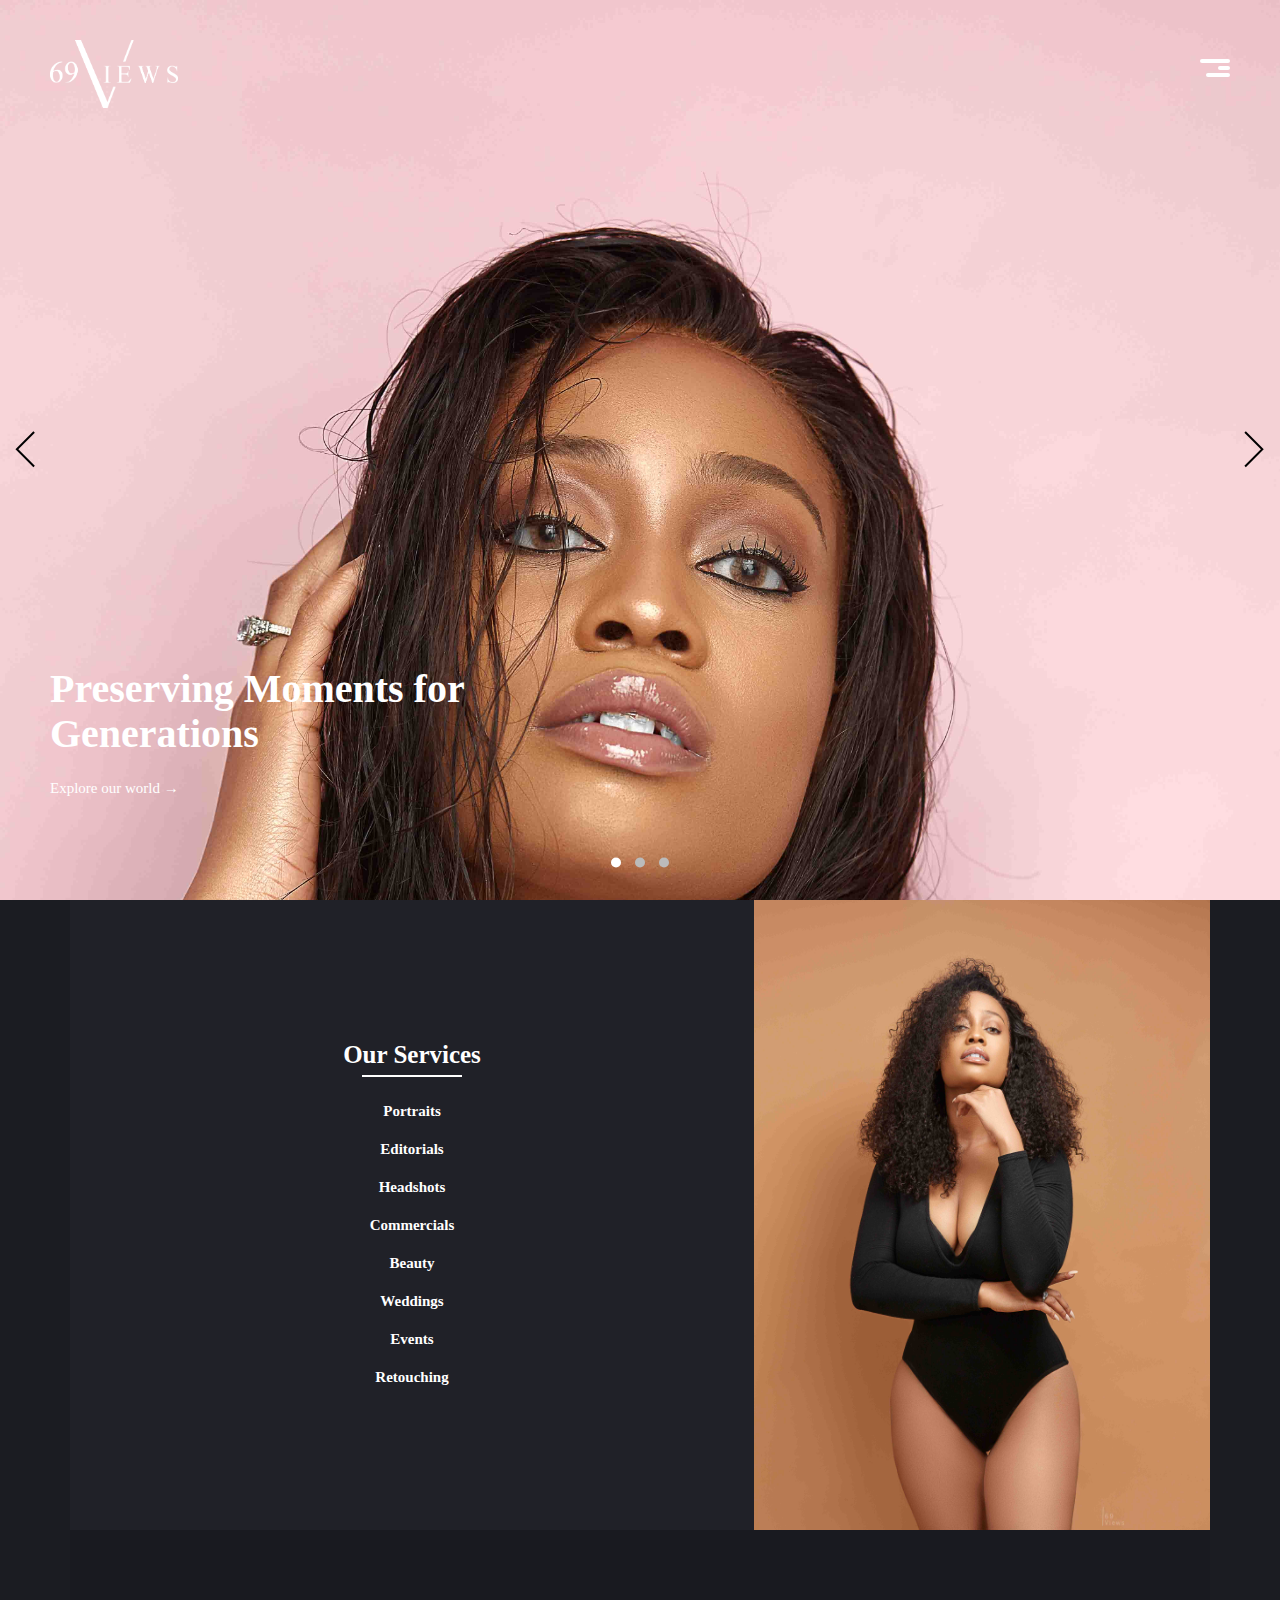
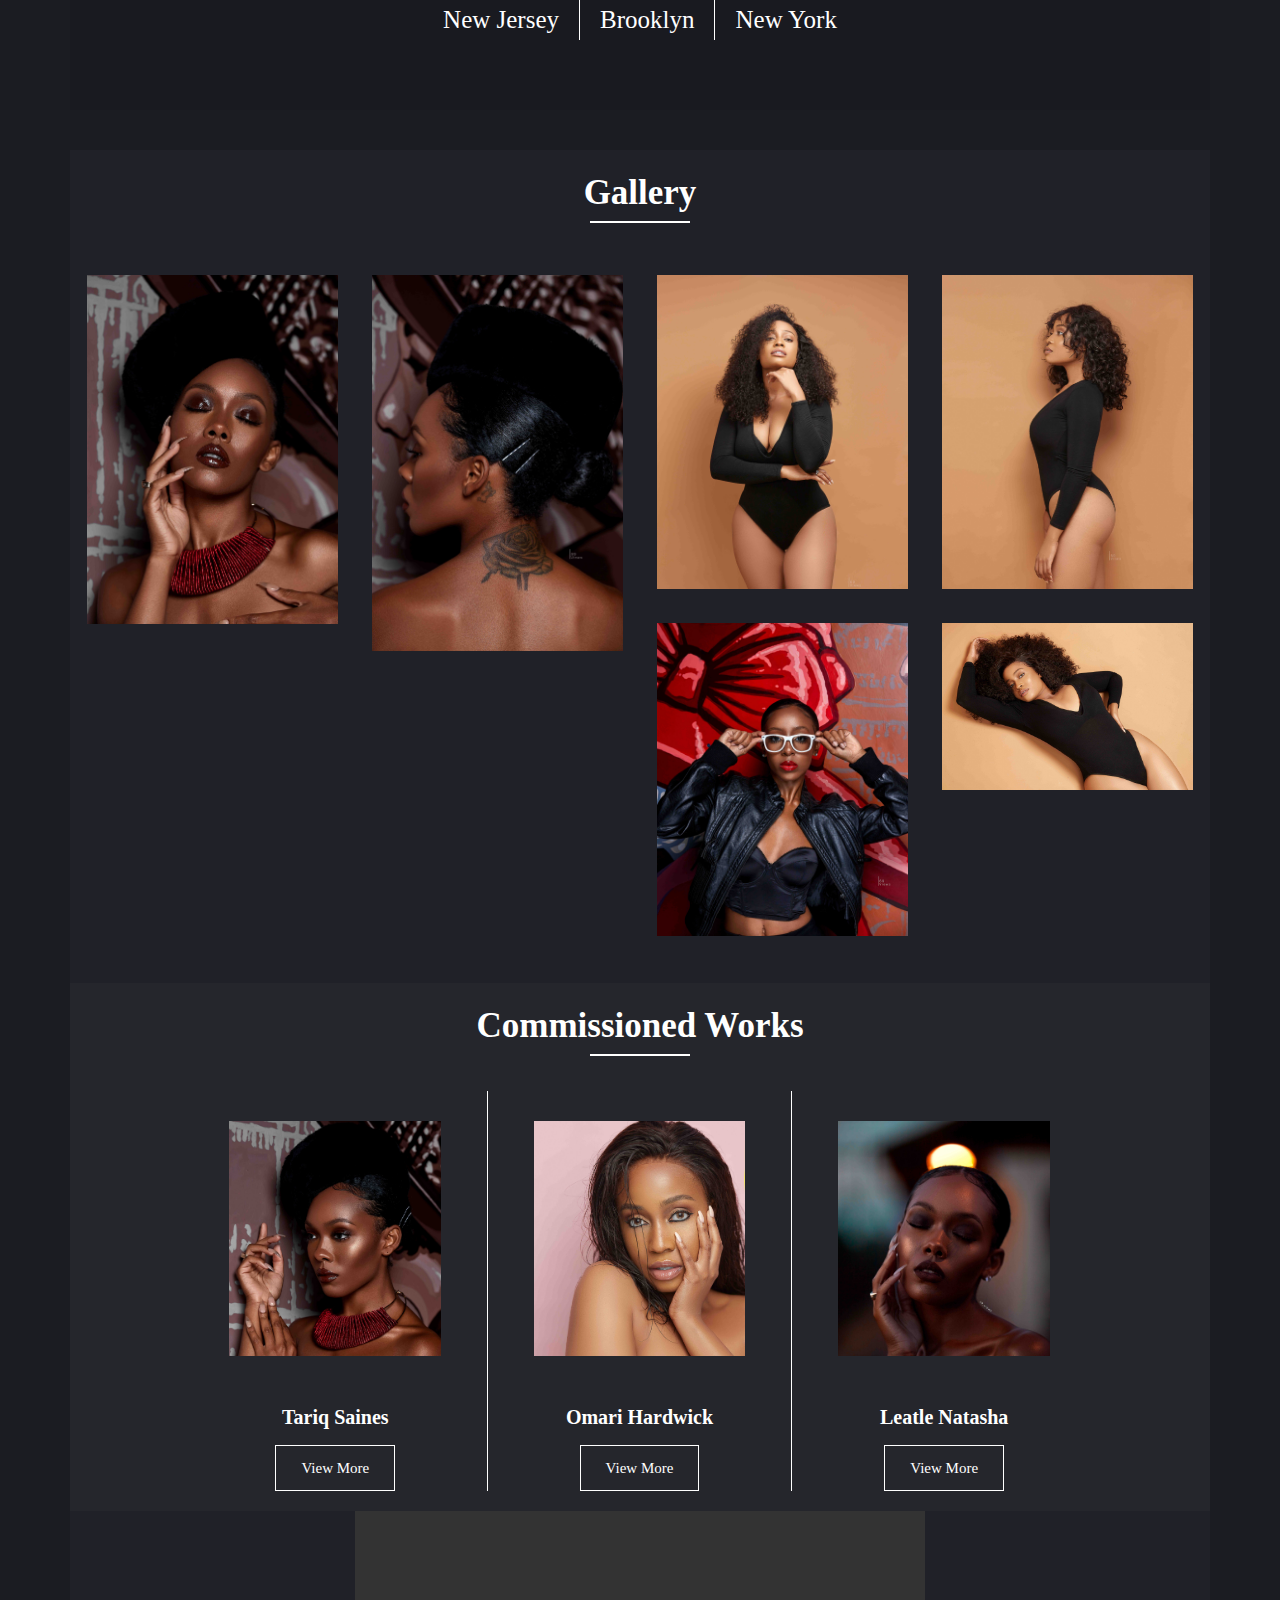
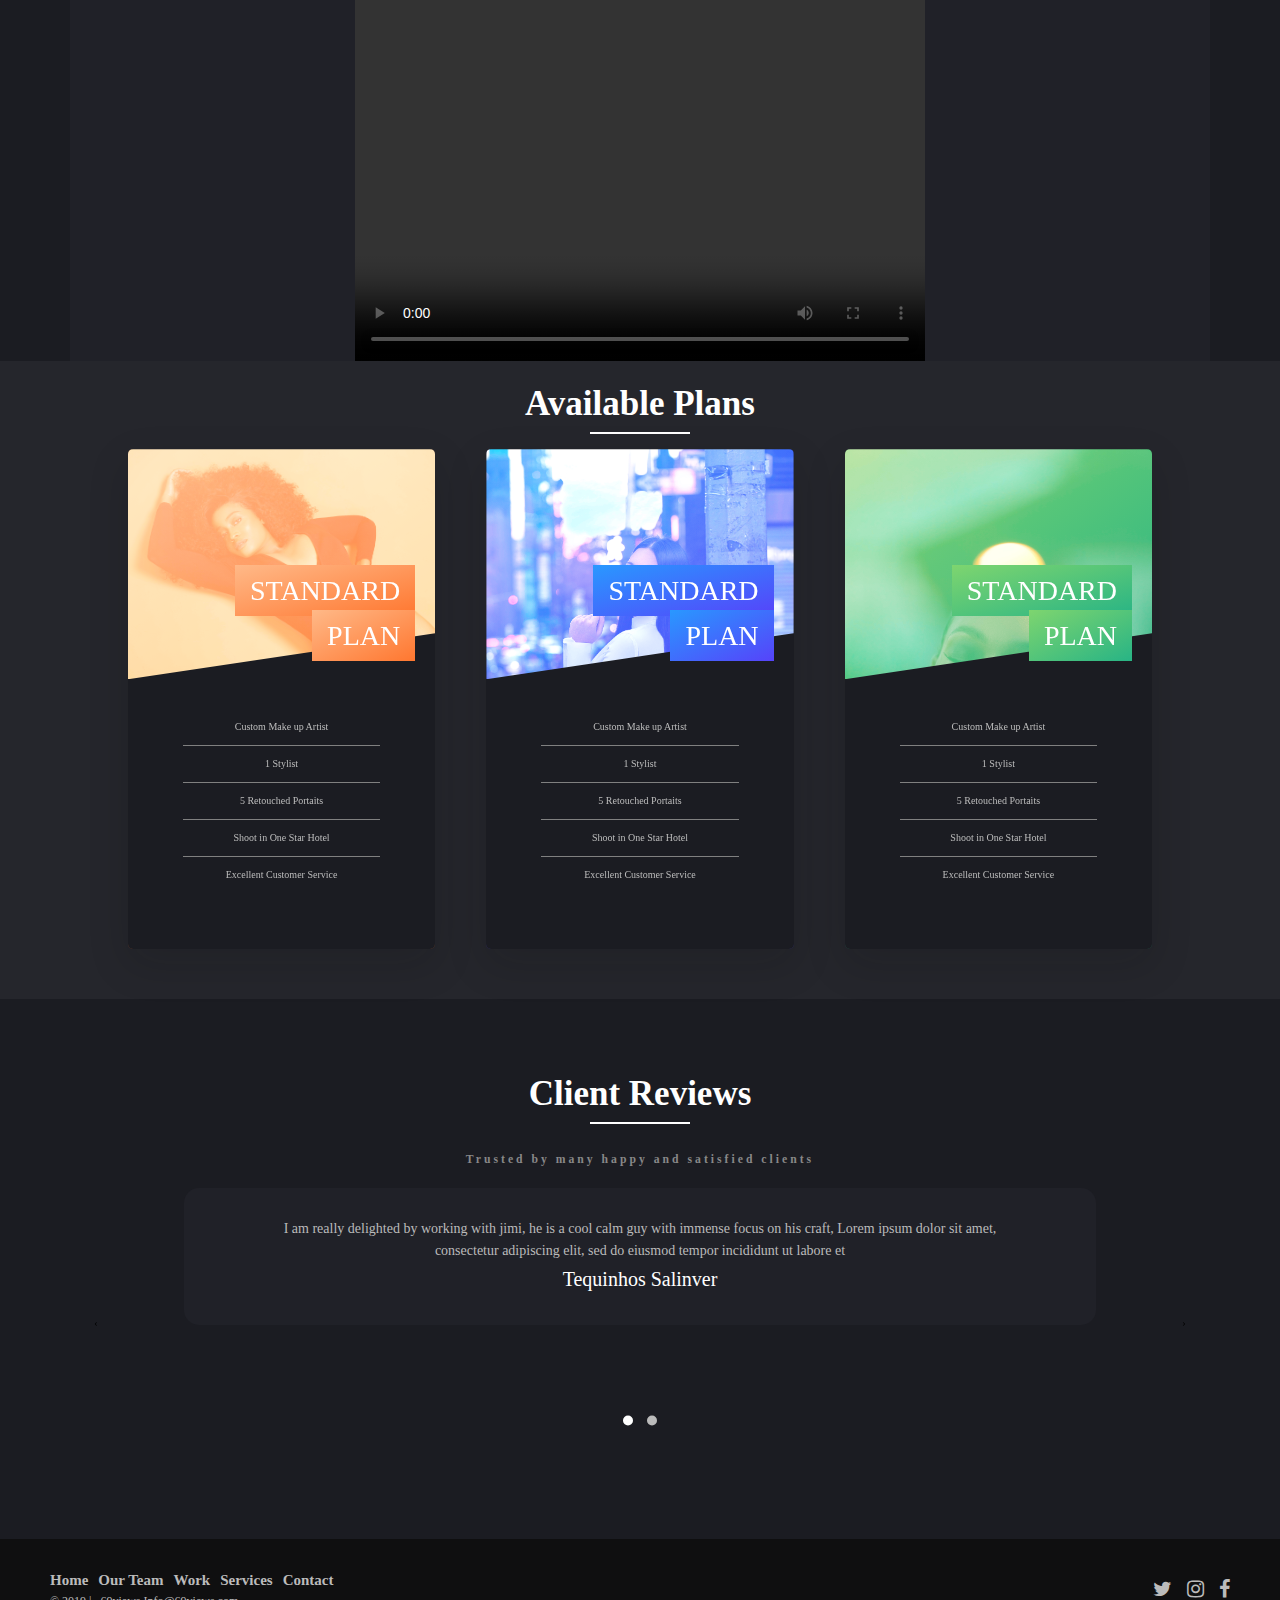
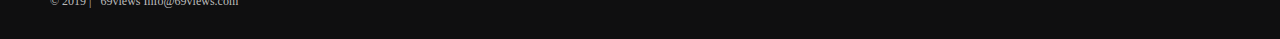
==== index.html @ bccad8df "96 test" ====
<!DOCTYPE html>
<html lang="en" data-theme="dark">
<head>
    <meta charset="utf-8">
    <meta http-equiv="X-UA-Compatible" content="IE=edge">
    <meta name="csrf-token" content="{{ csrf_token() }}">
    <title>69 Views</title>
    <meta name="viewport" content="width=device-width, initial-scale=1">
    <link rel="apple-touch-icon" href="images/69.png">
    <link href="fonts/font-awesome.css" rel="stylesheet">
    <link rel='stylesheet' href='owl/owl.carousel.min.css'>
    <link rel='stylesheet' href='owl/owl.theme.default.min.css'>
    <link rel="stylesheet" href="baguette/baguetteBox.min.css">
    <!-- <link href='http://fonts.googleapis.com/css?family=Monteserrat 300 400 700 800' rel='stylesheet' type='text/css'> -->
    <link rel="stylesheet" href="css/main.css">
    <!-- <script src="js/theme.js"></script> -->
</head>
    <body>
        <!-- begin of preloader -->
            <div class="preloader">
                <div class="line_loader"></div>
                <p>Loading</p>
            </div>
            <div class="overlay2"></div>
            <div class="overlay"></div>
        <!-- end of preloader -->
        <!-- main -->
        <main class="main">
            <!-- navigation bar -->
                <nav class="main__nav">
                        <figure>
                            <img src="images/69.png"   alt="69 Views Logo">
                        </figure>
                        <button id="button" class="hamburger">
                            <span class="burger"></span>
                            <span class="burger"></span>
                            <span class="burger"></span>
                        </button>
                </nav>
                
                <section class="content">
                    <div class="flex">
                        <nav>        
                            <ul id="links" class="navigation">
                                <li><a class="navigation__link" href="index.html">Home</a></li>
                                <li><a class="navigation__link" href="portfolio.html">Portfoilio</a></li>
                                <li><a class="navigation__link" href="commissioned.html">Commissioned</a></li>
                                <li><a class="navigation__link" href="lookbook.html">Loobooks</a></li>
                                <li><a class="navigation__link" href="about.html">About Us</a></li>
                                <li><a class="navigation__link" href="contact.html">Contact Us</a></li>
                            </ul>
                        </nav>
                    </div>
                </section>
             <!-- end of navigation bar -->

             <!-- Slider -->
              <section class="slider">
                    <div id="sync1" class="owl-carousel owl-theme">
                            <div class="item " id="slider1">
                                <div class="slider__content">
                                        <h4>Preserving Moments for Generations</h4>
                                        <a href="#" class="btn__transparent">
                                            Explore our world &#8594
                                        </a>
                                </div>
                            </div>
                            <div class="item" id="slider2">
                                <div class="slider__content">
                                    <h4>Capturing Real and Authentic Moments</h4>
                                    <a href="#" class="btn__transparent">
                                        Book Now &#8594
                                    </a>
                                </div>
                            </div>
                            <div class="item " id="slider3">
                                <div class="slider__content">
                                    <h4>Finding Beauty in Every Moment</h4>
                                    <a href="#" class="btn__transparent">
                                        Discover More &#8594
                                    </a>
                                </div>
                            </div>
                            
                    </div>
                   
              </section>
          <!-- Slider -->
            <!-- Services -->
            <section class="services">
                    <div class="services__content">
                        <h4>Our Services</h4>
                        <div class="line"></div>
                             <ul>
                                        <li>Portraits</li>
                                        <li>Editorials</li>
                                        <li>Headshots</li>
                                        <li>Commercials</li>
                                        <li>Beauty</li>
                                        <li>Weddings</li>
                                        <li>Events</li>
                                        <li>Retouching</li>
                            </ul>
                    </div>
                    <div class="services__image">
                         <figure>
                            <img src="images/f4.jpg">
                         </figure>
                    </div>                  
            </section>
            <!-- end of services -->
             <!-- Locations -->
             <section class="location">
                 <ul>
                     <li>New Jersey</li>
                     <li>Brooklyn</li>
                     <li>New York</li>
                 </ul>
             </section>
            <!-- end of locations-->
            <!-- mini portfolio -->
            <section class="mini-portfolio">
                <div class="mini-portfolio__heading">
                    <h4>Gallery</h4>
                    <div class="line"></div>
                </div>
               
              
                
                      <div class="grid">
                         <div class="masonry js-masonry js-images-loaded tz-gallery">                    
                              <div class="masonry__item js-masonry-item">
                                <figure>
                                  <picture>
                                    <a class="lightbox" href="images/f1.jpg">
                                        <img src="images/f1.jpg" alt="">
                                    </a>
                                 
                                  </picture>
                                </figure>
                              </div>

                              <div class="masonry__item js-masonry-item">
                                    <figure>
                                      <picture>
                                          <a class="lightbox" href="images/f2.jpg">
                                            <img src="images/f2.jpg" alt="">
                                        </a>
                                      </picture>
                                    </figure>
                              </div>


                              <div class="masonry__item js-masonry-item">
                                    <figure>
                                        <a class="lightbox" href="images/f4.jpg">
                                          <img src="images/f4.jpg" alt="">
                                      </a>
                                    </figure>
                               </div>

                               <div class="masonry__item js-masonry-item">
                                    <figure>
                                      <picture>
                                          <a class="lightbox" href="images/g2.jpg">
                                            <img src="images/g2.jpg" alt="">
                                          </a>
                                      </picture>
                                    </figure>
                                </div>

                               

                                <div class="masonry__item js-masonry-item">
                                        <figure>
                                          <picture>
                                              <a class="lightbox" href="images/s.jpg">
                                                <img src="images/s.jpg" alt="">
                                              </a>
                                          </picture>
                                        </figure>
                                </div>


                                <div class="masonry__item js-masonry-item">
                                        <figure>
                                          <picture>
                                              <a class="lightbox" href="images/tr.jpg">
                                                <img src="images/tr.jpg" alt="">
                                              </a>
                                          </picture>
                                        </figure>
                                </div>


                         </div>
                    </div>
            </section>
            <!-- end of mini portfolio -->

            <!-- commissioned works -->
            <section class="commissioned">
                <div class="commissioned__heading">
                    <h4>Commissioned Works</h4>
                    <div class="line"></div>
                </div>
                <div class="commissioned__content">
                    <div class="commissioned__content__item">
                        <figure>
                            <img src="images/f11.jpg" class="">
                        </figure>
                        <h5>Tariq Saines</h5>
                        <a class="commissioned__content__item-link" href="categoryimages.html">
                            View More
                        </a>                      
                    </div>

                    
                    
                    <div class="commissioned__content__item">
                        <figure>
                            <img src="images/g6.jpg" class="">
                        </figure>
                        <h5>Omari Hardwick</h5>
                        <a class="commissioned__content__item-link" href="categoryimages.html">
                            View More
                        </a>                      
                    </div>


                    <div class="commissioned__content__item">
                        <figure>
                            <img src="images/s2.jpg" class="">
                        </figure>
                        <h5>Leatle Natasha</h5>
                        <a class="commissioned__content__item-link" href="categoryimages.html">
                            View More
                        </a>                      
                    </div> 
                                
                </div>
            </section>
            <!-- end of commissioned works -->

            <!-- video -->
            <section class="video">
                <video width="400"  controls>
                    <!-- <source src="images/jimmy.mp4" type="video/mp4"> -->
                    Your browser does not support HTML5 video.
                </video>
            </section>
            <!-- end of video -->
            
            <!-- pricing -->
            <section class="pricing">
                <div class="pricing__heading">
                    <h4>Available Plans</h4>
                    <div class="line"></div>
                </div>

                <div class="pricing__content">
                    <div class="pricing__content__item">
                      
                                                <div class="pricing__content__item__side pricing__content__item__side--front pricing__content__item__side--front-1">
                                                             <div class="pricing__content__item__picture pricing__content__item__picture-1">
                                                                &nbsp; 
                                                            </div>
                                                            <h4 class="pricing__content__item__heading">
                                                                <span class="pricing__content__item__heading-span pricing__content__item__heading-span--1">
                                                                      Standard Plan
                                                                </span>                                        
                                                            </h4>
                                                            <div class="pricing__content__item__details">
                                                                <ul>
                                                                    <li>Custom Make up Artist</li>
                                                                    <li>1 Stylist</li>
                                                                    <li>5 Retouched Portaits</li>
                                                                    <li>Shoot in One Star Hotel</li>
                                                                    <li>Excellent Customer Service</li>
                                                                </ul>
                                                        </div>
                                                </div>
                                                <div class="pricing__content__item__side pricing__content__item__side--back pricing__content__item__side--back-1">
                                                    <div class="pricing__content__item__cta">
                                                        <div class="pricing__content__item__price-box">
                                                            <p class="pricing__content__item__price-only">Only</p>
                                                            <p class="pricing__content__item__price-value">$497</p>
                                                        </div>
                                                        <a href="bookings.com" class="pricing__content__item__link">Book Now</a>
                                                    </div>
                                                </div>
                    </div>

                    <div class="pricing__content__item">
                              <div class="pricing__content__item__side pricing__content__item__side--front pricing__content__item__side--front-2">
                                          <div class="pricing__content__item__picture pricing__content__item__picture-2">
                                            &nbsp; 
                                        </div>
                                        <h4 class="pricing__content__item__heading">
                                            <span class="pricing__content__item__heading-span pricing__content__item__heading-span--2">
                                                  Standard Plan
                                            </span>                                        
                                        </h4>
                                        <div class="pricing__content__item__details">
                                            <ul>
                                                <li>Custom Make up Artist</li>
                                                <li>1 Stylist</li>
                                                <li>5 Retouched Portaits</li>
                                                <li>Shoot in One Star Hotel</li>
                                                <li>Excellent Customer Service</li>
                                            </ul>
                                    </div>
                            </div>
                            <div class="pricing__content__item__side pricing__content__item__side--back pricing__content__item__side--back-2">
                                <div class="pricing__content__item__cta">
                                    <div class="pricing__content__item__price-box">
                                        <p class="pricing__content__item__price-only">Only</p>
                                        <p class="pricing__content__item__price-value">$497</p>
                                    </div>
                                    <a href="bookings.com" class="pricing__content__item__link">Book Now</a>
                                </div>
                            </div>
                    </div>

                    <div class="pricing__content__item">
                        
                            <div class="pricing__content__item__side pricing__content__item__side--front pricing__content__item__side--front-3">
                                      <div class="pricing__content__item__picture pricing__content__item__picture-3">
                                        &nbsp; 
                                    </div>
                                    <h4 class="pricing__content__item__heading">
                                        <span class="pricing__content__item__heading-span pricing__content__item__heading-span--3">
                                              Standard Plan
                                        </span>                                        
                                    </h4>
                                    <div class="pricing__content__item__details">
                                        <ul>
                                            <li>Custom Make up Artist</li>
                                            <li>1 Stylist</li>
                                            <li>5 Retouched Portaits</li>
                                            <li>Shoot in One Star Hotel</li>
                                            <li>Excellent Customer Service</li>
                                        </ul>
                                </div>
                        </div>
                        <div class="pricing__content__item__side pricing__content__item__side--back pricing__content__item__side--back-3">
                            <div class="pricing__content__item__cta">
                                <div class="pricing__content__item__price-box">
                                    <p class="pricing__content__item__price-only">Only</p>
                                    <p class="pricing__content__item__price-value">$497</p>
                                </div>
                                <a href="bookings.com" class="pricing__content__item__link">Book Now</a>
                            </div>
                        </div>
                    </div>
                </div>
            </section>           
            <!-- end of pricing-->
            <!-- testimonials -->
            <section class="testimonials">
                <div class="testimonials__heading">
                        <h4>Client Reviews</h4>
                        <div class="line"></div>
                        <h3 class="section_subtitle">Trusted by many happy and satisfied clients</h3>
                </div>
                <div id="sync2" class="testimonials__content owl-carousel owl-theme ">

                     <div class="testimonials__content__item">
                         <p>
                                I am really delighted by working with jimi, he is a cool
                                calm guy with immense focus on his craft,
                                Lorem ipsum dolor sit amet, consectetur adipiscing elit,
                                sed do eiusmod tempor incididunt ut labore et
                         </p>
                         <h5> 
                              Tequinhos Salinver
                         </h5>
                    </div>

                    <div class="testimonials__content__item">
                            <p>
                                   Hardworking and focused young man,L
                                   orem ipsum dolor sit amet, consectetur adipiscing elit,
                                   sed do eiusmod tempor incididunt ut labore et
                            </p>
                            <h5> 
                                 Onika Maraj
                            </h5>
                    </div>

                </div>
            </section>
            <!-- end of testimonials -->
            <!-- Footer -->
             <footer class="footer">
                
                    <div class="footer__content">
                        <div class="footer__content__links">
                                <ul>
                                        <li><a class="footer__content__links-link" href="#0">Home</a></li>
                                        <li><a class="footer__content__links-link" href="#0">Our Team</a></li>
                                        <li><a class="footer__content__links-link" href="#0">Work</a></li>
                                        <li><a class="footer__content__links-link" href="#0">Services</a></li>
                                        <li><a class="footer__content__links-link" href="#0">Contact</a></li>
                                </ul>
                        </div>
                        <div class="footer__content__copyright">
                            <p>&copy; 2019 | &nbsp; 69views Info@69views.com</p>
                        </div>
                    </div>

                    <div class="footer__icon">
                          <a href="#">
                                <i class="footer__icon-item  fa fa-twitter"></i>
                          </a>
                          
                          <a href="#">
                                <i class="footer__icon-item  fa fa-instagram"></i>
                          </a>
                          <a href="#">
                                <i class="footer__icon-item  fa fa-facebook"></i>
                          </a>
<!-- 
                          <a href="#">
                            <i class="footer__icon-item  fa fa-camera"></i>
                            </a>
                            <a href="#">
                                    <i class="footer__icon-item  fa fa-camera-retro"></i>
                            </a>
                            <a href="#">
                                    <i class="footer__icon-item  fa fa-video-camera"></i>
                            </a> -->
                    </div>
            </footer>
            <!-- end offooter -->
        </main>
        <!-- end of main -->
        <script src="js/jquery-3.4.1.min.js"></script>
        <script src='owl/owl.carousel.min.js'></script>
        <script src="owl/slider.js"></script>
        <script type="text/javascript" src="js/imagesloaded.js"></script>
        <script type="text/javascript" src="js/masonry.pkgd.js"></script>
        <script type="text/javascript" src="baguette/baguetteBox.min.js"></script>
        <script src="js/main.js"></script>
        <script src="js/loader.js"></script>
    </body>
</html>
---- baguette/baguetteBox.min.css ----
/*!
 * baguetteBox.js
 * @author  feimosi
 * @version 1.11.0
 * @url https://github.com/feimosi/baguetteBox.js
 */#baguetteBox-overlay{display:none;opacity:0;position:fixed;overflow:hidden;top:0;left:0;width:100%;height:100%;z-index:1000000;background-color:#222;background-color:rgba(0,0,0,.8);-webkit-transition:opacity .5s ease;transition:opacity .5s ease}#baguetteBox-overlay.visible{opacity:1}#baguetteBox-overlay .full-image{display:inline-block;position:relative;width:100%;height:100%;text-align:center}#baguetteBox-overlay .full-image figure{display:inline;margin:0;height:100%}#baguetteBox-overlay .full-image img{display:inline-block;width:auto;height:auto;max-height:100%;max-width:100%;vertical-align:middle;-webkit-box-shadow:0 0 8px rgba(0,0,0,.6);-moz-box-shadow:0 0 8px rgba(0,0,0,.6);box-shadow:0 0 8px rgba(0,0,0,.6)}#baguetteBox-overlay .full-image figcaption{display:block;position:absolute;bottom:0;width:100%;text-align:center;line-height:1.8;white-space:normal;color:#ccc;background-color:#000;background-color:rgba(0,0,0,.6);font-family:sans-serif}#baguetteBox-overlay .full-image:before{content:"";display:inline-block;height:50%;width:1px;margin-right:-1px}#baguetteBox-slider{position:absolute;left:0;top:0;height:100%;width:100%;white-space:nowrap;-webkit-transition:left .4s ease,-webkit-transform .4s ease;transition:left .4s ease,-webkit-transform .4s ease;transition:left .4s ease,transform .4s ease;transition:left .4s ease,transform .4s ease,-webkit-transform .4s ease,-moz-transform .4s ease}#baguetteBox-slider.bounce-from-right{-webkit-animation:bounceFromRight .4s ease-out;animation:bounceFromRight .4s ease-out}#baguetteBox-slider.bounce-from-left{-webkit-animation:bounceFromLeft .4s ease-out;animation:bounceFromLeft .4s ease-out}@-webkit-keyframes bounceFromRight{0%,100%{margin-left:0}50%{margin-left:-30px}}@keyframes bounceFromRight{0%,100%{margin-left:0}50%{margin-left:-30px}}@-webkit-keyframes bounceFromLeft{0%,100%{margin-left:0}50%{margin-left:30px}}@keyframes bounceFromLeft{0%,100%{margin-left:0}50%{margin-left:30px}}.baguetteBox-button#next-button,.baguetteBox-button#previous-button{top:50%;top:calc(50% - 30px);width:44px;height:60px}.baguetteBox-button{position:absolute;cursor:pointer;outline:0;padding:0;margin:0;border:0;-moz-border-radius:15%;border-radius:15%;background-color:#323232;background-color:rgba(50,50,50,.5);color:#ddd;font:1.6em sans-serif;-webkit-transition:background-color .4s ease;transition:background-color .4s ease}.baguetteBox-button:focus,.baguetteBox-button:hover{background-color:rgba(50,50,50,.9)}.baguetteBox-button#next-button{right:2%}.baguetteBox-button#previous-button{left:2%}.baguetteBox-button#close-button{top:20px;right:2%;right:calc(2% + 6px);width:30px;height:30px}.baguetteBox-button svg{position:absolute;left:0;top:0}.baguetteBox-spinner{width:40px;height:40px;display:inline-block;position:absolute;top:50%;left:50%;margin-top:-20px;margin-left:-20px}.baguetteBox-double-bounce1,.baguetteBox-double-bounce2{width:100%;height:100%;-moz-border-radius:50%;border-radius:50%;background-color:#fff;opacity:.6;position:absolute;top:0;left:0;-webkit-animation:bounce 2s infinite ease-in-out;animation:bounce 2s infinite ease-in-out}.baguetteBox-double-bounce2{-webkit-animation-delay:-1s;animation-delay:-1s}@-webkit-keyframes bounce{0%,100%{-webkit-transform:scale(0);transform:scale(0)}50%{-webkit-transform:scale(1);transform:scale(1)}}@keyframes bounce{0%,100%{-webkit-transform:scale(0);-moz-transform:scale(0);transform:scale(0)}50%{-webkit-transform:scale(1);-moz-transform:scale(1);transform:scale(1)}}
---- css/main.css ----
@-webkit-keyframes reveal {
  0% {
    opacity: 0;
    -webkit-transform: translateY(-400px);
            transform: translateY(-400px);
  }
  100% {
    opacity: 1;
    -webkit-transform: translateY(0);
            transform: translateY(0);
  }
}

@keyframes reveal {
  0% {
    opacity: 0;
    -webkit-transform: translateY(-400px);
            transform: translateY(-400px);
  }
  100% {
    opacity: 1;
    -webkit-transform: translateY(0);
            transform: translateY(0);
  }
}

body {
  font-family: 'Montserrat';
  font-weight: 300;
  line-height: 1.6;
}

.line {
  width: 10rem;
  height: 0rem;
  border: none;
  border-bottom: 2px solid var(--line);
  margin-bottom: 1.5rem;
}

.section_subtitle {
  letter-spacing: 0.3rem;
  padding-bottom: 2rem;
  padding-top: 1.2rem;
  position: relative;
  color: #888;
  line-height: 150%;
}

* {
  margin: 0;
  padding: 0;
  -webkit-box-sizing: border-box;
          box-sizing: border-box;
}

:root {
  --bg:#fff;
  --text:orangered;
  --white:#ffffff;
  --black:#0f0f10;
  --masonryGutter: 3%;
}

html[data-theme='dark'] {
  --bg:#1b1c22;
  --bg-2:#ffffff;
  --text:#bbb;
  --text-2:#3d51fb;
  --hover:#ffffff;
  --lighter-shade:#202128;
  --darker-shade:#191a20;
  --white:#ffffff;
  --black:#0f0f10;
  --line:#ffffff;
  --commissioned:#25262c;
}

*,
*::before,
*::after {
  -webkit-box-sizing: inherit;
          box-sizing: inherit;
}

html {
  -webkit-box-sizing: border-box;
          box-sizing: border-box;
  font-size: 62.5%;
}

@media only screen and (min-width: 112.5em) {
  html {
    font-size: 75%;
  }
}

@media only screen and (max-width: 75em) {
  html {
    font-size: 56.25%;
  }
}

@media only screen and (max-width: 56.25em) {
  html {
    font-size: 50%;
  }
}

@media only screen and (max-width: 37.5em) {
  html {
    font-size: 40%;
  }
}

body {
  background-color: var(--bg);
  background-size: cover;
  background-repeat: no-repeat;
  min-height: 100vh;
  position: relative;
}

a {
  cursor: pointer;
  text-decoration: none;
}

.main {
  position: relative;
}

/* loader style start */
@-webkit-keyframes text_anim {
  0% {
    letter-spacing: 2px;
  }
  100% {
    letter-spacing: 15px;
  }
}

@keyframes text_anim {
  0% {
    letter-spacing: 2px;
  }
  100% {
    letter-spacing: 15px;
  }
}

.preloader {
  left: 50%;
  top: 50%;
  z-index: 9999;
  position: fixed;
  color: #fff;
  text-align: center;
  text-transform: uppercase;
  font-weight: 700;
  transform: translate(-50%, -50%);
  -webkit-transform: translate(-50%, -50%);
  -moz-transform: translate(-50%, -50%);
  -ms-transform: translate(-50%, -50%);
  -o-transform: translate(-50%, -50%);
  transition: 1s;
  -webkit-transition: 1s;
  -moz-transition: 1s;
  -ms-transition: 1s;
  -o-transition: 1s;
}

.preloader p {
  padding-left: 10px;
  letter-spacing: 15px;
  -webkit-animation: text_anim 1.5s infinite alternate-reverse;
  animation: text_anim 1.5s infinite alternate-reverse;
}

.preloader p.loaded {
  padding-left: 10px;
  -webkit-animation: none;
  animation: none;
}

.preloader_hide {
  top: 25%;
  opacity: 0;
  visibility: hidden;
}

.line_loader {
  height: 3px;
  width: 270px;
  background-color: #55656b;
  position: relative;
  margin-bottom: 15px;
  overflow: hidden;
}

.line_loader::after {
  position: absolute;
  content: "";
  height: 100%;
  width: 0;
  background-color: #fff;
  /*//animation:tee 3s ease-in-out infinite reverse;*/
  -webkit-animation: line_anim 1.5s infinite reverse;
  animation: line_anim 1.5s infinite reverse;
}

.line_loader.loaded::after {
  width: 100%;
  right: 0;
  background-color: #fff;
  -webkit-animation: none;
  animation: none;
  transition: .3s;
  -webkit-transition: .3s;
  -moz-transition: .3s;
  -ms-transition: .3s;
  -o-transition: .3s;
}

@-webkit-keyframes tee {
  0% {
    width: 0;
    right: 0;
  }
  50% {
    width: 100%;
    right: 0;
  }
  100% {
    width: 20%;
    right: 100%;
  }
}

@keyframes tee {
  0% {
    width: 0;
    right: 0;
  }
  50% {
    width: 100%;
    right: 0;
  }
  100% {
    width: 20%;
    right: 100%;
  }
}

@-webkit-keyframes line_anim {
  0% {
    width: 0%;
    right: 0;
  }
  50% {
    width: 100%;
    right: 0;
  }
  100% {
    width: 0%;
    right: 100%;
  }
}

@keyframes line_anim {
  0% {
    width: 0%;
    right: 0;
  }
  50% {
    width: 100%;
    right: 0;
  }
  100% {
    width: 0%;
    right: 100%;
  }
}

.overlay2,
.overlay {
  position: fixed;
  height: 100%;
  width: 100%;
  top: 0;
  left: 0;
  z-index: 9992;
  -webkit-transition: .3s;
  transition: .3s;
}

.change {
  position: fixed;
}

.overlay::before,
.overlay::after {
  position: absolute;
  content: "";
  height: 100%;
  width: 100%;
  top: 0;
  left: 0;
  background-color: #1e292d;
  -webkit-transition: 1s;
  transition: 1s;
  z-index: 9995;
}

.overlay::before {
  background-color: #2a373c;
  -webkit-transition-delay: .2s;
          transition-delay: .2s;
  z-index: 9994;
}

.overlay2::after {
  position: absolute;
  content: "";
  height: 100%;
  width: 100%;
  top: 0;
  left: 0;
  background-color: #404b50;
  -webkit-transition: 1s;
  transition: 1s;
  -webkit-transition-delay: .4s;
          transition-delay: .4s;
  z-index: 9993;
}

.overlay.change::before,
.overlay.change::after,
.overlay2.change::after {
  height: 0%;
}

/* loader style end */
input[type=checkbox] {
  height: 0;
  width: 0;
  visibility: hidden;
}

label {
  cursor: pointer;
  width: 52px;
  height: 27px;
  background: var(--switch);
  float: right;
  border-radius: 100px;
  position: relative;
}

label:after {
  content: '';
  position: absolute;
  top: 3px;
  left: 3px;
  width: 20px;
  height: 20px;
  background-color: #fff;
  border-radius: 50px;
  -webkit-transition: 0.3s;
  transition: 0.3s;
}

input:checked + label {
  background-color: var(--color-headings);
}

input:checked + label:after {
  -webkit-transform: translateX(100%);
          transform: translateX(100%);
}

html.transition,
html.transition *,
html.transition *:before,
html.transition *:after {
  -webkit-transition: all 750ms !important;
  transition: all 750ms !important;
  -webkit-transition: 0 !important;
  transition: 0 !important;
}

.btn__transparent {
  outline: none;
  border: none;
  padding: 2rem 3rem 2rem 0rem;
  font-size: 1.5rem;
  cursor: pointer;
}

.btn__transparent:link, .btn__transparent:visited {
  text-decoration: none;
  background-color: none;
  color: var(--white);
  font-weight: 400;
  -webkit-transition: all .2s;
  transition: all .2s;
}

.btn__transparent:hover, .btn__transparent:active {
  font-weight: 700;
}

.slider {
  margin-bottom: -1rem;
  position: relative;
}

.slider .owl-theme .item {
  color: #f3cece;
  display: -webkit-box;
  display: -ms-flexbox;
  display: flex;
  -webkit-box-pack: start;
      -ms-flex-pack: start;
          justify-content: flex-start;
  -webkit-box-align: end;
      -ms-flex-align: end;
          align-items: flex-end;
  height: 100vh;
}

@media only screen and (max-width: 37.5em) {
  .slider .owl-theme .item {
    height: 60vh;
  }
}

#slider1 {
  background-image: url("../images/f10.jpg");
  background-size: cover;
  background-repeat: no-repeat;
}

#slider2 {
  background-image: url("../images/f2.jpg");
  background-size: cover;
  background-repeat: no-repeat;
}

#slider3 {
  background-image: url("../images/slider1.jpg");
  background-size: cover;
  background-repeat: no-repeat;
}

.slider__content {
  width: 40%;
  padding-left: 5rem;
  margin-bottom: 8rem;
  display: -webkit-box;
  display: -ms-flexbox;
  display: flex;
  -webkit-box-orient: vertical;
  -webkit-box-direction: normal;
      -ms-flex-direction: column;
          flex-direction: column;
}

@media only screen and (max-width: 75em) {
  .slider__content {
    width: 60%;
  }
}

@media only screen and (max-width: 75em) {
  .slider__content {
    width: 100%;
  }
}

.slider__content h4 {
  font-size: 4rem;
  line-height: 4.5rem;
  color: var(--white);
}

.owl-theme .owl-nav [class*='owl-'] {
  -webkit-transition: all 0.3s ease;
  transition: all 0.3s ease;
}

#sync1.owl-theme {
  position: relative;
}

#sync1.owl-theme .owl-next,
#sync1.owl-theme .owl-prev {
  width: 2.2rem;
  height: 4rem;
  margin-top: -2rem;
  position: absolute;
  top: 50%;
}

#sync1.owl-theme .owl-prev {
  left: 1rem;
}

#sync1.owl-theme .owl-next {
  right: 1rem;
}

.owl-theme {
  position: relative;
}

.owl-theme .owl-dots {
  position: absolute;
  bottom: 1rem;
  left: 50%;
  -webkit-transform: translate(-50%, -50%);
          transform: translate(-50%, -50%);
}

.owl-theme .owl-dots .owl-dot {
  cursor: pointer;
}

.owl-theme .owl-dots .owl-dot span {
  cursor: pointer;
  background-color: var(--text);
}

.owl-theme .owl-dots .owl-dot span:hover {
  background-color: var(--hover);
}

.owl-theme .owl-dots .owl-dot.active span {
  background-color: var(--hover);
}

.owl-theme .owl-nav [class*=owl-]:hover {
  background-color: transparent;
}

.services {
  display: -webkit-box;
  display: -ms-flexbox;
  display: flex;
  min-height: 50vh;
  -webkit-box-pack: justify;
      -ms-flex-pack: justify;
          justify-content: space-between;
  background-color: var(--lighter-shade);
  margin-left: 7rem;
  margin-right: 7rem;
}

@media only screen and (max-width: 50em) {
  .services {
    -webkit-box-orient: vertical;
    -webkit-box-direction: normal;
        -ms-flex-direction: column;
            flex-direction: column;
  }
}

.services__content {
  -ms-flex-preferred-size: 60%;
      flex-basis: 60%;
  -ms-flex-negative: 0;
      flex-shrink: 0;
  display: -webkit-box;
  display: -ms-flexbox;
  display: flex;
  -webkit-box-orient: vertical;
  -webkit-box-direction: normal;
      -ms-flex-direction: column;
          flex-direction: column;
  -webkit-box-pack: center;
      -ms-flex-pack: center;
          justify-content: center;
  -webkit-box-align: center;
      -ms-flex-align: center;
          align-items: center;
}

@media only screen and (max-width: 50em) {
  .services__content {
    -ms-flex-preferred-size: 100%;
        flex-basis: 100%;
    padding-top: 2rem;
    padding-bottom: 2rem;
  }
}

.services__content h4 {
  color: var(--white);
  font-size: 2.5rem;
}

.services__content ul {
  list-style: none;
  font-size: 1.5rem;
  font-weight: 700;
  display: -webkit-box;
  display: -ms-flexbox;
  display: flex;
  -webkit-box-orient: vertical;
  -webkit-box-direction: normal;
      -ms-flex-direction: column;
          flex-direction: column;
  -webkit-box-align: center;
      -ms-flex-align: center;
          align-items: center;
  -webkit-box-pack: center;
      -ms-flex-pack: center;
          justify-content: center;
}

.services__content ul li {
  padding: .7rem;
  color: var(--white);
}

.services__image {
  -ms-flex-preferred-size: auto;
      flex-basis: auto;
}

@media only screen and (max-width: 50em) {
  .services__image {
    -ms-flex-preferred-size: 100%;
        flex-basis: 100%;
  }
}

.services__image figure {
  height: 70vh;
}

@media only screen and (max-width: 50em) {
  .services__image figure {
    height: 40vh;
  }
}

.services__image figure img {
  height: 100%;
}

@media only screen and (max-width: 50em) {
  .services__image figure img {
    width: 100%;
    -o-object-fit: contain;
       object-fit: contain;
    padding-bottom: 2rem;
  }
}

.commissioned {
  background-color: var(--commissioned);
  margin-left: 7rem;
  margin-right: 7rem;
  min-height: 30rem;
}

.commissioned__heading {
  display: -webkit-box;
  display: -ms-flexbox;
  display: flex;
  -webkit-box-orient: vertical;
  -webkit-box-direction: normal;
      -ms-flex-direction: column;
          flex-direction: column;
  -webkit-box-pack: center;
      -ms-flex-pack: center;
          justify-content: center;
  -webkit-box-align: center;
      -ms-flex-align: center;
          align-items: center;
}

.commissioned__heading h4 {
  color: var(--white);
  padding-top: 1.5rem;
  font-size: 3.5rem;
}

.commissioned__content {
  margin-left: auto;
  margin-right: auto;
  width: 80%;
  display: -webkit-box;
  display: -ms-flexbox;
  display: flex;
  -webkit-box-pack: justify;
      -ms-flex-pack: justify;
          justify-content: space-between;
  -ms-flex-wrap: wrap;
      flex-wrap: wrap;
}

.commissioned__content__item {
  -ms-flex-preferred-size: 33.3%;
      flex-basis: 33.3%;
  margin-top: 2rem;
  margin-bottom: 2rem;
  height: 40rem;
  display: -webkit-box;
  display: -ms-flexbox;
  display: flex;
  -webkit-box-orient: vertical;
  -webkit-box-direction: normal;
      -ms-flex-direction: column;
          flex-direction: column;
  -webkit-box-align: center;
      -ms-flex-align: center;
          align-items: center;
  -webkit-box-pack: center;
      -ms-flex-pack: center;
          justify-content: center;
}

@media only screen and (max-width: 50em) {
  .commissioned__content__item {
    -ms-flex-preferred-size: 100%;
        flex-basis: 100%;
    padding-bottom: 2rem;
  }
}

.commissioned__content__item:not(:last-child) {
  border-right: 1px solid var(--white);
}

@media only screen and (max-width: 50em) {
  .commissioned__content__item:not(:last-child) {
    border-right: none;
    border-bottom: 1px solid var(--white);
  }
}

.commissioned__content__item figure {
  margin-top: 3rem;
  margin-bottom: 3rem;
  margin-left: auto;
  margin-right: auto;
  width: 70%;
  display: -webkit-box;
  display: -ms-flexbox;
  display: flex;
  -webkit-box-orient: vertical;
  -webkit-box-direction: normal;
      -ms-flex-direction: column;
          flex-direction: column;
  -webkit-box-align: center;
      -ms-flex-align: center;
          align-items: center;
  -webkit-box-pack: center;
      -ms-flex-pack: center;
          justify-content: center;
  height: 34rem;
}

.commissioned__content__item figure img {
  height: 100%;
  width: 100%;
  -o-object-fit: cover;
     object-fit: cover;
}

.commissioned__content__item h5 {
  color: var(--white);
  padding-top: 1.5rem;
  font-size: 2rem;
  text-align: center;
}

.commissioned__content__item-link:link, .commissioned__content__item-link:visited {
  color: var(--white);
  background-color: transparent;
  text-decoration: none;
  -webkit-transition: all .2s;
  transition: all .2s;
  border: 0.1rem solid var(--white);
  padding: 1rem 2.5rem  1rem 2.5rem;
  margin-top: 1.2rem;
  font-size: 1.5rem;
}

.commissioned__content__item-link:hover, .commissioned__content__item-link:active {
  color: var(--black);
  background-color: white;
}

.video {
  height: 50vh;
  display: -webkit-box;
  display: -ms-flexbox;
  display: flex;
  -webkit-box-pack: center;
      -ms-flex-pack: center;
          justify-content: center;
  -webkit-box-align: center;
      -ms-flex-align: center;
          align-items: center;
  background-color: var(--lighter-shade);
  margin-left: 7rem;
  margin-right: 7rem;
}

.video video {
  width: 50%;
  height: 100%;
}

.pricing {
  cursor: pointer;
  background-color: var(--commissioned);
  padding-bottom: 5rem;
}

.pricing__heading {
  display: -webkit-box;
  display: -ms-flexbox;
  display: flex;
  -webkit-box-orient: vertical;
  -webkit-box-direction: normal;
      -ms-flex-direction: column;
          flex-direction: column;
  -webkit-box-pack: center;
      -ms-flex-pack: center;
          justify-content: center;
  -webkit-box-align: center;
      -ms-flex-align: center;
          align-items: center;
}

@media only screen and (max-width: 50em) {
  .pricing__heading {
    margin-bottom: 1rem;
  }
}

.pricing__heading h4 {
  color: var(--white);
  padding-top: 1.5rem;
  font-size: 3.5rem;
}

.pricing__content {
  margin-left: auto;
  margin-right: auto;
  width: 80%;
  display: -webkit-box;
  display: -ms-flexbox;
  display: flex;
  -webkit-box-pack: justify;
      -ms-flex-pack: justify;
          justify-content: space-between;
  -ms-flex-wrap: wrap;
      flex-wrap: wrap;
}

.pricing__content__item {
  -ms-flex-preferred-size: 30%;
      flex-basis: 30%;
  height: 50rem;
  perspective: 150rem;
  -webkit-perspective: 150rem;
  position: relative;
  border-radius: 5px;
}

@media only screen and (max-width: 50em) {
  .pricing__content__item {
    -ms-flex-preferred-size: 100%;
        flex-basis: 100%;
    -ms-flex-negative: 0;
        flex-shrink: 0;
    -webkit-box-flex: 0;
        -ms-flex-positive: 0;
            flex-grow: 0;
    margin-bottom: 5rem;
  }
}

.pricing__content__item:nth-child(1) {
  background-color: rgba(255, 119, 48, 0.4);
}

.pricing__content__item:nth-child(2) {
  background-color: rgba(86, 67, 250, 0.4);
}

.pricing__content__item:nth-child(3) {
  background-color: rgba(40, 180, 133, 0.4);
}

.pricing__content__item__side {
  height: inherit;
  -webkit-transition: all 0.8s;
  transition: all 0.8s;
  position: absolute;
  top: 0;
  left: 0;
  width: 100%;
  -webkit-backface-visibility: hidden;
          backface-visibility: hidden;
  border-radius: 5px;
  -webkit-box-shadow: 0 1.5rem 4rem rgba(15, 14, 14, 0.15);
          box-shadow: 0 1.5rem 4rem rgba(15, 14, 14, 0.15);
}

.pricing__content__item__side--front {
  background-color: var(--bg);
  color: var(--text);
}

.pricing__content__item__side--back {
  -webkit-transform: rotateY(180deg);
          transform: rotateY(180deg);
}

.pricing__content__item__side--back-1 {
  background-image: -webkit-gradient(linear, left top, right bottom, from(rgba(255, 119, 48, 0.8)), to(rgba(255, 185, 136, 0.8)));
  background-image: linear-gradient(to right bottom, rgba(255, 119, 48, 0.8), rgba(255, 185, 136, 0.8));
}

.pricing__content__item__side--back-2 {
  background-image: -webkit-gradient(linear, left top, right bottom, from(rgba(86, 67, 250, 0.8)), to(rgba(41, 152, 255, 0.8)));
  background-image: linear-gradient(to right bottom, rgba(86, 67, 250, 0.8), rgba(41, 152, 255, 0.8));
}

.pricing__content__item__side--back-3 {
  background-image: -webkit-gradient(linear, left top, right bottom, from(rgba(40, 180, 133, 0.8)), to(rgba(126, 213, 111, 0.8)));
  background-image: linear-gradient(to right bottom, rgba(40, 180, 133, 0.8), rgba(126, 213, 111, 0.8));
}

.pricing__content__item:hover .pricing__content__item__side--front {
  -webkit-transform: rotateY(-180deg);
          transform: rotateY(-180deg);
}

.pricing__content__item:hover .pricing__content__item__side--back {
  -webkit-transform: rotateY(0);
          transform: rotateY(0);
}

.pricing__content__item__picture {
  height: 23rem;
  background-size: cover;
  background-blend-mode: screen;
  -webkit-clip-path: polygon(0 0, 0 100%, 100% 85%, 0 100%);
  clip-path: polygon(0 0, 100% 0, 100% 80%, 0 100%);
}

.pricing__content__item__picture-1 {
  background-image: -webkit-gradient(linear, left top, right bottom, from(#ffb988), to(#ff7730)), url("../images/tr.jpg");
  background-image: linear-gradient(to right bottom, #ffb988, #ff7730), url("../images/tr.jpg");
  border-top-left-radius: 5px;
  border-top-right-radius: 5px;
}

.pricing__content__item__picture-2 {
  background-image: -webkit-gradient(linear, left top, right bottom, from(#2998ff), to(#5643fa)), url("../images/f6.jpg");
  background-image: linear-gradient(to right bottom, #2998ff, #5643fa), url("../images/f6.jpg");
  border-top-left-radius: 5px;
  border-top-right-radius: 5px;
}

.pricing__content__item__picture-3 {
  background-image: -webkit-gradient(linear, left top, right bottom, from(#7ed56f), to(#28b485)), url("../images/s2.jpg");
  background-image: linear-gradient(to right bottom, #7ed56f, #28b485), url("../images/s2.jpg");
  border-top-left-radius: 5px;
  border-top-right-radius: 5px;
}

.pricing__content__item__heading {
  font-size: 2.8rem;
  font-weight: 300;
  color: var(--white);
  text-transform: uppercase;
  text-align: right;
  position: absolute;
  top: 12rem;
  right: 2rem;
  width: 75%;
}

.pricing__content__item__heading-span {
  padding: 1rem 1.5rem;
  box-decoration-break: clone;
  -webkit-box-decoration-break: clone;
}

.pricing__content__item__heading-span--1 {
  background-image: -webkit-gradient(linear, left top, right bottom, from(#ffb988), to(#ff7730));
  background-image: linear-gradient(to right bottom, #ffb988, #ff7730);
}

.pricing__content__item__heading-span--2 {
  background-image: -webkit-gradient(linear, left top, right bottom, from(#2998ff), to(#5643fa));
  background-image: linear-gradient(to right bottom, #2998ff, #5643fa);
}

.pricing__content__item__heading-span--3 {
  background-image: -webkit-gradient(linear, left top, right bottom, from(#7ed56f), to(#28b485));
  background-image: linear-gradient(to right bottom, #7ed56f, #28b485);
}

.pricing__content__item__cta {
  display: -webkit-box;
  display: -ms-flexbox;
  display: flex;
  -webkit-box-orient: vertical;
  -webkit-box-direction: normal;
      -ms-flex-direction: column;
          flex-direction: column;
  -webkit-box-pack: center;
      -ms-flex-pack: center;
          justify-content: center;
  -webkit-box-align: center;
      -ms-flex-align: center;
          align-items: center;
  height: 100%;
  color: var(--white);
}

.pricing__content__item__price-only {
  font-size: 2.5rem;
  margin-bottom: 2rem;
  text-align: center;
}

.pricing__content__item__price-value {
  font-size: 5rem;
  font-weight: 700;
}

.pricing__content__item__link:link, .pricing__content__item__link:visited {
  color: var(--white);
  font-size: 2rem;
  padding: 1.5rem 2.5rem 1.5rem 2.5rem;
  border: 1px solid var(--white);
  border-radius: 3rem;
  margin-top: 2rem;
  -webkit-transition: all .3s;
  transition: all .3s;
}

.pricing__content__item__link:hover, .pricing__content__item__link:active {
  font-weight: 700;
}

.pricing__content__item__details {
  padding: 3rem;
}

.pricing__content__item__details ul {
  list-style: none;
  width: 80%;
  margin: 0 auto;
}

.pricing__content__item__details ul li {
  text-align: center;
  font: size 1.5rem;
  padding: 1rem;
}

.pricing__content__item__details ul li:not(:last-child) {
  border-bottom: 1px solid grey;
}

.testimonials {
  display: -webkit-box;
  display: -ms-flexbox;
  display: flex;
  -webkit-box-orient: vertical;
  -webkit-box-direction: normal;
      -ms-flex-direction: column;
          flex-direction: column;
  -webkit-box-pack: center;
      -ms-flex-pack: center;
          justify-content: center;
  -webkit-box-align: center;
      -ms-flex-align: center;
          align-items: center;
  margin-left: 7rem;
  margin-right: 7rem;
  height: 60vh;
}

.testimonials .owl-theme .testimonials__content__item {
  background-color: var(--lighter-shade);
  width: 80%;
  height: 100%;
  margin: 0 auto;
  display: -webkit-box;
  display: -ms-flexbox;
  display: flex;
  -webkit-box-orient: vertical;
  -webkit-box-direction: normal;
      -ms-flex-direction: column;
          flex-direction: column;
  -webkit-box-pack: center;
      -ms-flex-pack: center;
          justify-content: center;
  -webkit-box-align: center;
      -ms-flex-align: center;
          align-items: center;
  text-align: center;
  border-radius: 1.5rem;
  padding-top: 3rem;
  padding-bottom: 3rem;
}

.testimonials .owl-theme .testimonials__content__item p {
  color: var(--text);
  font-size: 1.4rem;
  width: 80%;
}

.testimonials .owl-theme .testimonials__content__item h5 {
  color: var(--white);
  font-weight: 500;
  font-size: 2rem;
}

.testimonials__content {
  width: 100%;
  height: 30vh;
  margin-bottom: 3rem;
}

.testimonials__heading {
  display: -webkit-box;
  display: -ms-flexbox;
  display: flex;
  -webkit-box-orient: vertical;
  -webkit-box-direction: normal;
      -ms-flex-direction: column;
          flex-direction: column;
  -webkit-box-pack: center;
      -ms-flex-pack: center;
          justify-content: center;
  -webkit-box-align: center;
      -ms-flex-align: center;
          align-items: center;
}

.testimonials__heading h4 {
  color: var(--white);
  padding-top: 1.5rem;
  font-size: 3.5rem;
}

#sync2.owl-theme {
  position: relative;
}

#sync2.owl-theme .owl-next,
#sync2.owl-theme .owl-prev {
  width: 2.2rem;
  height: 4rem;
  margin-top: -2rem;
  position: absolute;
  top: 50%;
}

#sync2.owl-theme .owl-prev {
  left: 1rem;
}

#sync2.owl-theme .owl-next {
  right: 1rem;
}

.location {
  height: 20vh;
  background-color: var(--darker-shade);
  margin-left: 7rem;
  margin-right: 7rem;
  color: var(--white);
  font-size: 2.5rem;
}

.location ul {
  display: -webkit-box;
  display: -ms-flexbox;
  display: flex;
  -webkit-box-pack: center;
      -ms-flex-pack: center;
          justify-content: center;
  -webkit-box-align: center;
      -ms-flex-align: center;
          align-items: center;
  list-style-type: none;
  height: 100%;
}

.location ul li:not(:last-of-type) {
  margin-right: 2rem;
  padding-right: 2rem;
  border-right: 1px solid var(--white);
}

.contact {
  min-height: 90vh;
  padding-top: 10rem;
  margin-left: 10rem;
  margin-right: 10rem;
  display: -webkit-box;
  display: -ms-flexbox;
  display: flex;
  -webkit-box-align: start;
      -ms-flex-align: start;
          align-items: flex-start;
  -webkit-box-pack: center;
      -ms-flex-pack: center;
          justify-content: center;
  -webkit-box-orient: vertical;
  -webkit-box-direction: normal;
      -ms-flex-direction: column;
          flex-direction: column;
  color: var(--white);
}

.contact__info {
  text-align: center;
  width: 100%;
  margin-bottom: 5rem;
}

.contact__info h5 {
  font-size: 3rem;
}

.contact__info p {
  font-size: 1.5rem;
}

.contact__content {
  display: -webkit-box;
  display: -ms-flexbox;
  display: flex;
  -webkit-box-align: center;
      -ms-flex-align: center;
          align-items: center;
  -webkit-box-pack: start;
      -ms-flex-pack: start;
          justify-content: flex-start;
  width: 100%;
}

.contact__details {
  -ms-flex-preferred-size: 30%;
      flex-basis: 30%;
}

.contact__details h6 {
  font-size: 2rem;
}

.contact__details p {
  font-size: 1rem;
  width: 60%;
}

.contact__form {
  -ms-flex-preferred-size: 70%;
      flex-basis: 70%;
  width: 100%;
  display: -webkit-box;
  display: -ms-flexbox;
  display: flex;
  -ms-flex-wrap: wrap;
      flex-wrap: wrap;
}

.contact__form__name, .contact__form__email {
  font-size: 1.5rem;
  padding: 1rem 0rem;
  border-radius: 1px;
  background-color: transparent;
  border: none;
  font-family: inherit;
  border-bottom: 1px solid var(--white);
}

.contact__form__name::-webkit-input-placeholder, .contact__form__email::-webkit-input-placeholder {
  color: var(--white);
}

.contact__form__name {
  margin-right: 2%;
  margin-bottom: 1rem;
  -ms-flex-preferred-size: 40%;
      flex-basis: 40%;
}

.contact__form__email {
  -ms-flex-preferred-size: 58%;
      flex-basis: 58%;
  margin-bottom: 1rem;
}

.contact__form__message {
  -ms-flex-preferred-size: 100%;
      flex-basis: 100%;
  margin-bottom: 1rem;
  font-size: 1.5rem;
  padding: 1rem 0rem;
  border-radius: 1px;
  background-color: transparent;
  border: none;
  font-family: inherit;
  border-bottom: 1px solid var(--white);
}

.contact__form__message::-webkit-input-placeholder {
  color: red;
}

.category {
  -ms-flex-preferred-size: 30%;
      flex-basis: 30%;
  margin-bottom: 2rem;
  height: 40rem;
}

.category figure {
  height: 40rem;
  position: relative;
  overflow: hidden;
  border: 1px solid var(--white);
  cursor: pointer;
}

.category figure img {
  height: 100%;
  width: 100%;
  -o-object-fit: cover;
     object-fit: cover;
  -webkit-transition: all .2s;
  transition: all .2s;
}

.category figure img:hover {
  -webkit-transform: scale(1.2);
          transform: scale(1.2);
}

.category figure a {
  position: absolute;
  top: 50%;
  left: 50%;
  -webkit-transform: translate(-50%, -50%);
          transform: translate(-50%, -50%);
  font-size: 2rem;
}

.category figure a:link, .category figure a:visited {
  text-decoration: none;
  color: var(--white);
  border: 1px solid var(--white);
  padding: 1rem 3rem 1rem 3rem;
  -webkit-transition: all .2s;
  transition: all .2s;
}

.category figure a:hover, .category figure a:active {
  background-color: var(--bg);
  border: none;
  font-weight: 500;
  border-radius: 2px;
}

.category figure h6 {
  position: absolute;
  bottom: 3rem;
  left: 50%;
  color: var(--white);
  -webkit-transform: translateX(-50%);
          transform: translateX(-50%);
  font-size: 2.5rem;
  text-align: center;
}

.category__heading {
  padding-top: 12rem;
  padding-bottom: 5rem;
  display: -webkit-box;
  display: -ms-flexbox;
  display: flex;
  -webkit-box-pack: center;
      -ms-flex-pack: center;
          justify-content: center;
  -webkit-box-align: center;
      -ms-flex-align: center;
          align-items: center;
}

.category__heading h4 {
  text-align: center;
  font-size: 3rem;
  text-transform: uppercase;
  padding: 0 4rem 0 4rem;
  border: 2px solid var(--text);
  display: inline-block;
  color: var(--white);
  border-top: none;
  border-bottom: none;
}

.categoryimages {
  margin-right: 7rem;
  margin-left: 7rem;
}

.commission {
  margin-left: 7rem;
  margin-right: 7rem;
  min-height: 50vh;
  display: -webkit-box;
  display: -ms-flexbox;
  display: flex;
  -ms-flex-wrap: wrap;
      flex-wrap: wrap;
  -webkit-box-pack: justify;
      -ms-flex-pack: justify;
          justify-content: space-between;
}

.introduction {
  min-height: 60vh;
  background-color: var(--lighter-shade);
  color: var(--text);
  display: -webkit-box;
  display: -ms-flexbox;
  display: flex;
  -webkit-box-pack: center;
      -ms-flex-pack: center;
          justify-content: center;
  -webkit-box-align: center;
      -ms-flex-align: center;
          align-items: center;
}

.introduction__content {
  -ms-flex-preferred-size: 50%;
      flex-basis: 50%;
  display: -webkit-box;
  display: -ms-flexbox;
  display: flex;
  -webkit-box-orient: vertical;
  -webkit-box-direction: normal;
      -ms-flex-direction: column;
          flex-direction: column;
  -webkit-box-pack: center;
      -ms-flex-pack: center;
          justify-content: center;
  -webkit-box-align: start;
      -ms-flex-align: start;
          align-items: flex-start;
  padding-left: 10rem;
  padding-right: 10rem;
}

.introduction__content h4 {
  font-size: 4rem;
  font-weight: 700;
  text-transform: uppercase;
}

.introduction__content p {
  font-size: 1.5rem;
  position: relative;
}

.introduction__content p::before {
  content: '';
  display: inline;
  width: 3rem;
  height: 2px;
  background-color: var(--text);
  position: absolute;
  top: 0;
  right: 0;
}

.introduction__image {
  -ms-flex-preferred-size: 50%;
      flex-basis: 50%;
  padding-top: 7rem;
  padding-bottom: 7rem;
  position: relative;
  display: -webkit-box;
  display: -ms-flexbox;
  display: flex;
  -webkit-box-pack: center;
      -ms-flex-pack: center;
          justify-content: center;
  -webkit-box-align: center;
      -ms-flex-align: center;
          align-items: center;
}

.introduction__image figure {
  height: 30vw;
  width: 50vh;
}

.introduction__image figure img {
  width: 100%;
  height: 100%;
  -o-object-fit: cover;
     object-fit: cover;
}

.introduction__image__location {
  -webkit-writing-mode: vertical-rl;
      -ms-writing-mode: tb-rl;
          writing-mode: vertical-rl;
  position: absolute;
  color: blue;
  top: 35%;
  right: 7rem;
}

.introduction__image__location ul {
  list-style: none;
  display: -webkit-box;
  display: -ms-flexbox;
  display: flex;
}

.introduction__image__location ul li {
  color: var(--white);
  font-size: 1.5rem;
}

.introduction__image__location ul li:not(:last-child) {
  margin-bottom: 2rem;
  padding-bottom: 2rem;
  border-bottom: 1px solid var(--white);
}

.about-icons {
  margin: 0 10rem;
  height: 20vh;
  display: -webkit-box;
  display: -ms-flexbox;
  display: flex;
  -webkit-box-orient: vertical;
  -webkit-box-direction: normal;
      -ms-flex-direction: column;
          flex-direction: column;
  -webkit-box-pack: center;
      -ms-flex-pack: center;
          justify-content: center;
  -webkit-box-align: center;
      -ms-flex-align: center;
          align-items: center;
  text-align: center;
}

.about-icons h5 {
  font-size: 2rem;
  color: var(--text);
}

.about-icons__icon-item {
  font-size: 1.5rem;
}

.about-icons__icon-item:link, .about-icons__icon-item:visited {
  color: var(--white);
  text-decoration: none;
  -webkit-transition: all .3s;
  transition: all .3s;
  margin-left: 1rem;
}

.about-icons__icon-item:hover, .about-icons__icon-item:active {
  color: var(--hover);
}

.instagram-feed {
  margin: 0 10rem;
}

.instagram-feed h4 {
  padding-top: 2rem;
  color: var(--text);
  font-size: 2rem;
  text-align: center;
}

.main__nav {
  display: -webkit-box;
  display: -ms-flexbox;
  display: flex;
  -webkit-box-pack: justify;
      -ms-flex-pack: justify;
          justify-content: space-between;
  -webkit-box-align: center;
      -ms-flex-align: center;
          align-items: center;
  position: absolute;
  top: 0;
  left: 0;
  width: 100%;
  padding-top: 2rem;
  padding-bottom: 2rem;
}

.main__nav figure {
  margin-left: 5rem;
  -ms-flex-preferred-size: 10%;
      flex-basis: 10%;
  padding-top: 2rem;
  padding-bottom: 1rem;
  z-index: 9999999;
}

.main__nav figure img {
  width: 100%;
}

.main__nav .hamburger {
  background-color: transparent;
  border: 0px;
  outline: 0px;
  width: 5rem;
  height: 5rem;
  cursor: pointer;
  z-index: 999999999999999999999999;
  margin-right: 5rem;
  display: -webkit-box;
  display: -ms-flexbox;
  display: flex;
  -webkit-box-orient: vertical;
  -webkit-box-direction: normal;
      -ms-flex-direction: column;
          flex-direction: column;
  -webkit-box-pack: center;
      -ms-flex-pack: center;
          justify-content: center;
  -webkit-box-align: end;
      -ms-flex-align: end;
          align-items: flex-end;
}

.main__nav .hamburger .burger {
  -webkit-transition: all 0.3s;
  transition: all 0.3s;
  border-radius: 5px;
  height: .4rem;
  width: 3rem;
  background-color: var(--white);
  margin-bottom: 0.3rem;
}

.main__nav .hamburger .burger:nth-of-type(1) {
  width: 3rem;
}

.main__nav .hamburger .burger:nth-of-type(2) {
  width: 1.2rem;
}

.main__nav .hamburger .burger:nth-of-type(3) {
  width: 2.4rem;
}

.flex {
  min-height: 100vh;
  display: -webkit-box;
  display: -ms-flexbox;
  display: flex;
  -webkit-box-align: center;
      -ms-flex-align: center;
          align-items: center;
  -webkit-box-pack: center;
      -ms-flex-pack: center;
          justify-content: center;
}

.content {
  width: 100%;
  opacity: 0;
  height: 100vh;
  position: absolute;
  right: 300rem;
  -webkit-transition: 0.5s;
  transition: 0.5s;
  background-color: var(--bg);
  z-index: 999999999;
}

.content .navigation {
  list-style-type: none;
  padding-left: 0px;
  text-align: center;
  font-size: 2rem;
  font-weight: 700;
  display: -webkit-box;
  display: -ms-flexbox;
  display: flex;
  -webkit-box-orient: vertical;
  -webkit-box-direction: normal;
      -ms-flex-direction: column;
          flex-direction: column;
  -webkit-box-align: center;
      -ms-flex-align: center;
          align-items: center;
  -webkit-box-pack: center;
      -ms-flex-pack: center;
          justify-content: center;
}

.content .navigation li {
  padding: 1rem;
}

.content .navigation__link:link, .content .navigation__link:visited {
  color: var(--text);
  text-decoration: none;
  position: relative;
  overflow-x: hidden;
  background-image: linear-gradient(120deg, transparent 0%, transparent 50%, var(--bg-2) 50%);
  background-size: 230%;
  text-align: center;
  -webkit-transition: all .4s;
  transition: all .4s;
  padding: 1rem 2rem;
}

.content .navigation__link:hover, .content .navigation__link:active {
  color: var(--text-2);
  background-position: 100%;
}

.show {
  right: 0;
  opacity: 1;
}

.focus .burger {
  -webkit-transition: all 0.3s;
  transition: all 0.3s;
}

.focus .burger:first-of-type {
  -webkit-transform: rotate(45deg);
          transform: rotate(45deg);
  -webkit-transform-origin: left top;
          transform-origin: left top;
}

.focus .burger:nth-of-type(2) {
  opacity: 0;
}

.focus .burger:nth-of-type(3) {
  -webkit-transform: rotate(-45deg);
          transform: rotate(-45deg);
  -webkit-transform-origin: left bottom;
          transform-origin: left bottom;
}

.footer {
  height: 10rem;
  background-color: var(--black);
  color: var(--text);
  padding-left: 5rem;
  padding-right: 5rem;
  display: -webkit-box;
  display: -ms-flexbox;
  display: flex;
  -webkit-box-pack: justify;
      -ms-flex-pack: justify;
          justify-content: space-between;
  -webkit-box-align: center;
      -ms-flex-align: center;
          align-items: center;
  cursor: pointer;
}

.footer__content__links ul {
  list-style-type: none;
  display: -webkit-box;
  display: -ms-flexbox;
  display: flex;
  -webkit-box-align: center;
      -ms-flex-align: center;
          align-items: center;
  -webkit-box-pack: start;
      -ms-flex-pack: start;
          justify-content: flex-start;
}

.footer__content__links ul li {
  margin-right: 1rem;
  -webkit-transition: all .2s;
  transition: all .2s;
}

.footer__content__links ul li a:link, .footer__content__links ul li a:visited {
  text-decoration: none;
  font-size: 1.5rem;
  font-weight: 600;
  color: var(--text);
  cursor: pointer;
}

.footer__content__links ul li a:hover, .footer__content__links ul li a:active {
  color: var(--hover);
}

.footer__content__copyright {
  font-size: 1.2rem;
}

.footer__icon {
  font-size: 2rem;
}

.footer__icon a {
  color: var(--text);
  text-decoration: none;
  -webkit-transition: all .3s;
  transition: all .3s;
  margin-left: 1rem;
}

.footer__icon a:hover, .footer__icon a:active {
  color: var(--hover);
}

.mini-portfolio {
  background-color: var(--lighter-shade);
  margin-left: 7rem;
  margin-right: 7rem;
  margin-top: 4rem;
  padding-bottom: 3rem;
}

.mini-portfolio__heading {
  display: -webkit-box;
  display: -ms-flexbox;
  display: flex;
  -webkit-box-orient: vertical;
  -webkit-box-direction: normal;
      -ms-flex-direction: column;
          flex-direction: column;
  -webkit-box-pack: center;
      -ms-flex-pack: center;
          justify-content: center;
  -webkit-box-align: center;
      -ms-flex-align: center;
          align-items: center;
}

.mini-portfolio__heading h4 {
  color: var(--white);
  padding-top: 1.5rem;
  font-size: 3.5rem;
}

.grid {
  margin: 0;
  margin-top: 2rem;
  width: 100%;
}

/* modules/figure.css */
figure {
  margin: 0;
  overflow: hidden;
}

/* modules/image.css */
img {
  height: auto;
  max-width: 100%;
  vertical-align: middle;
}

.masonry {
  margin: 0;
  overflow: hidden;
}

.masonry__item {
  margin: calc(var(--masonryGutter) / 2);
  width: calc(100% / 2 - var(--masonryGutter));
  -webkit-transform: scale(1);
          transform: scale(1);
  -webkit-transition: all .2s;
  transition: all .2s;
  cursor: pointer;
}

.masonry__item:hover {
  -webkit-transform: scale(1.2);
          transform: scale(1.2);
}

@media (min-width: 30em) {
  .masonry__item {
    width: calc(100% / 3 - var(--masonryGutter));
  }
}

@media (min-width: 48em) {
  .masonry__item {
    width: calc(100% / 4 - var(--masonryGutter));
  }
}
.lightbox img {
  -webkit-transition: .2s ease-in-out;
  transition: .2s ease-in-out;
  -o-object-fit: cover;
     object-fit: cover;
}
/*# sourceMappingURL=main.css.map */
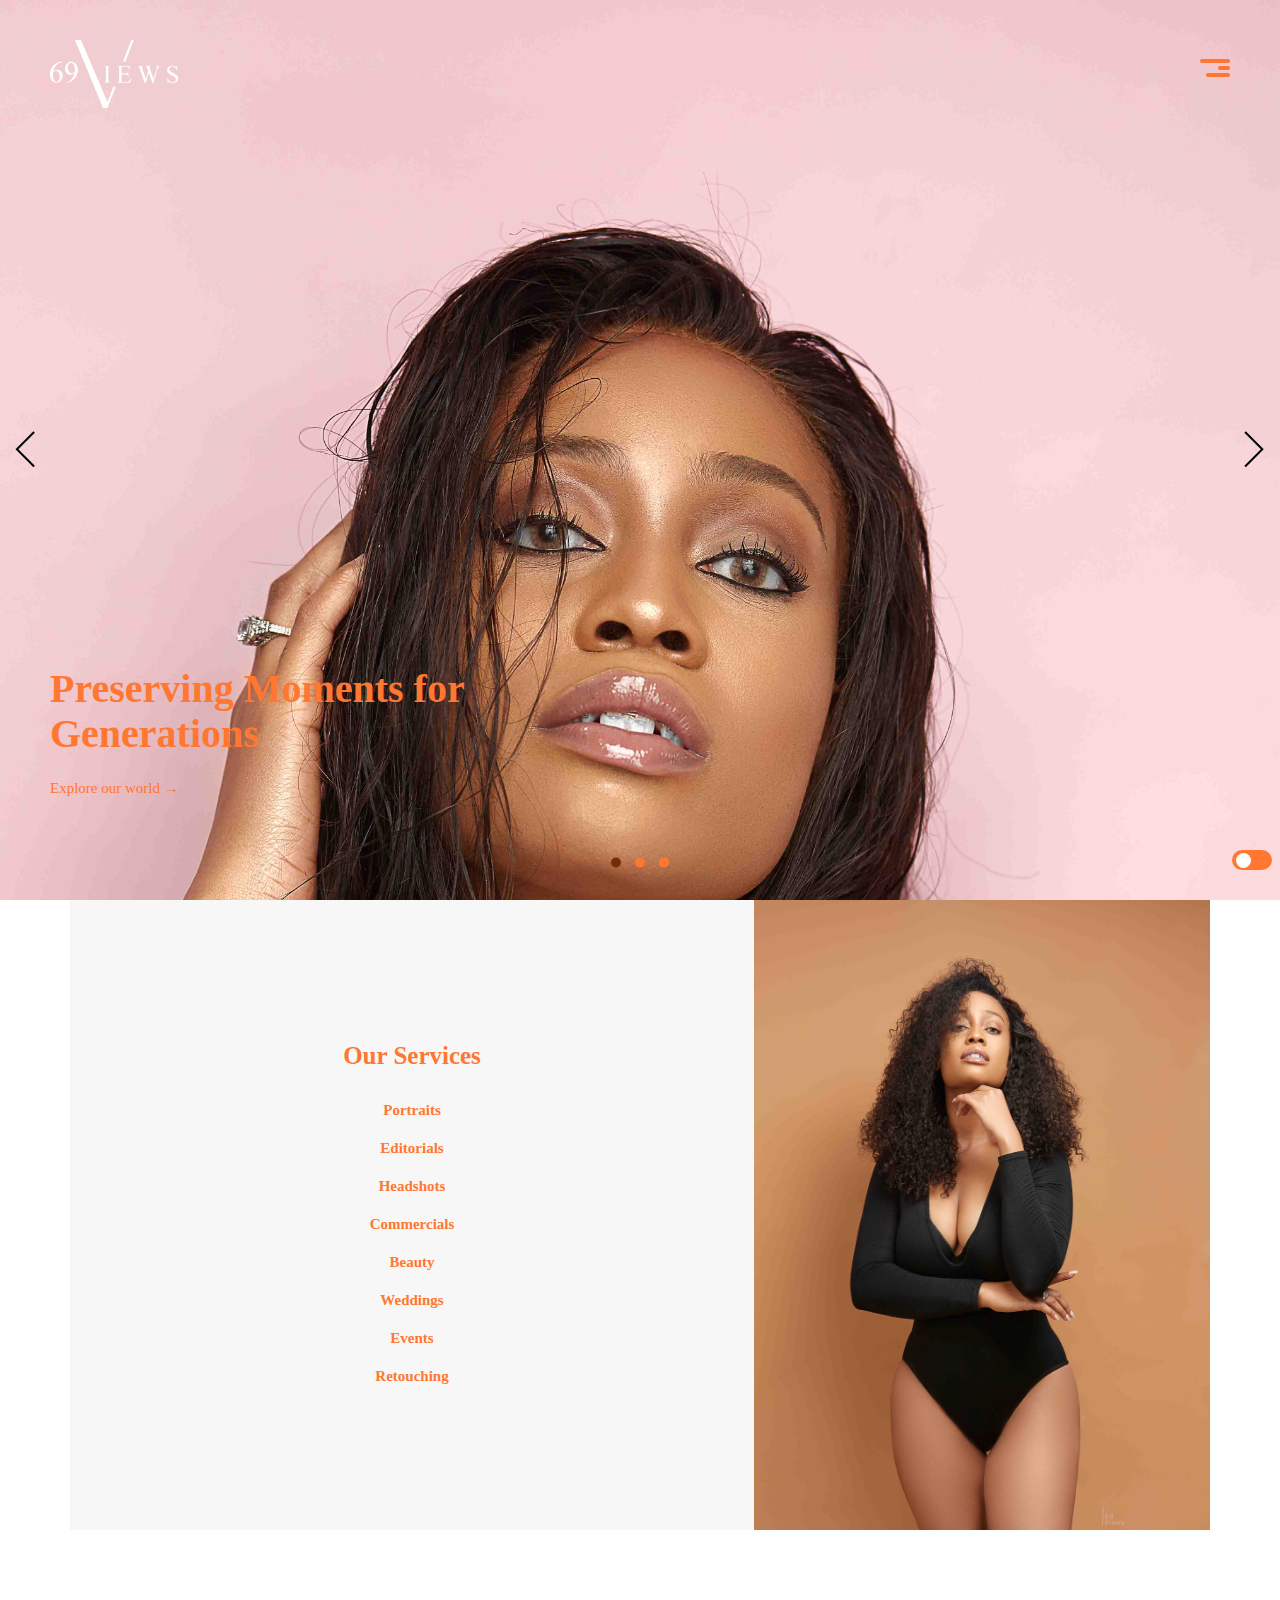
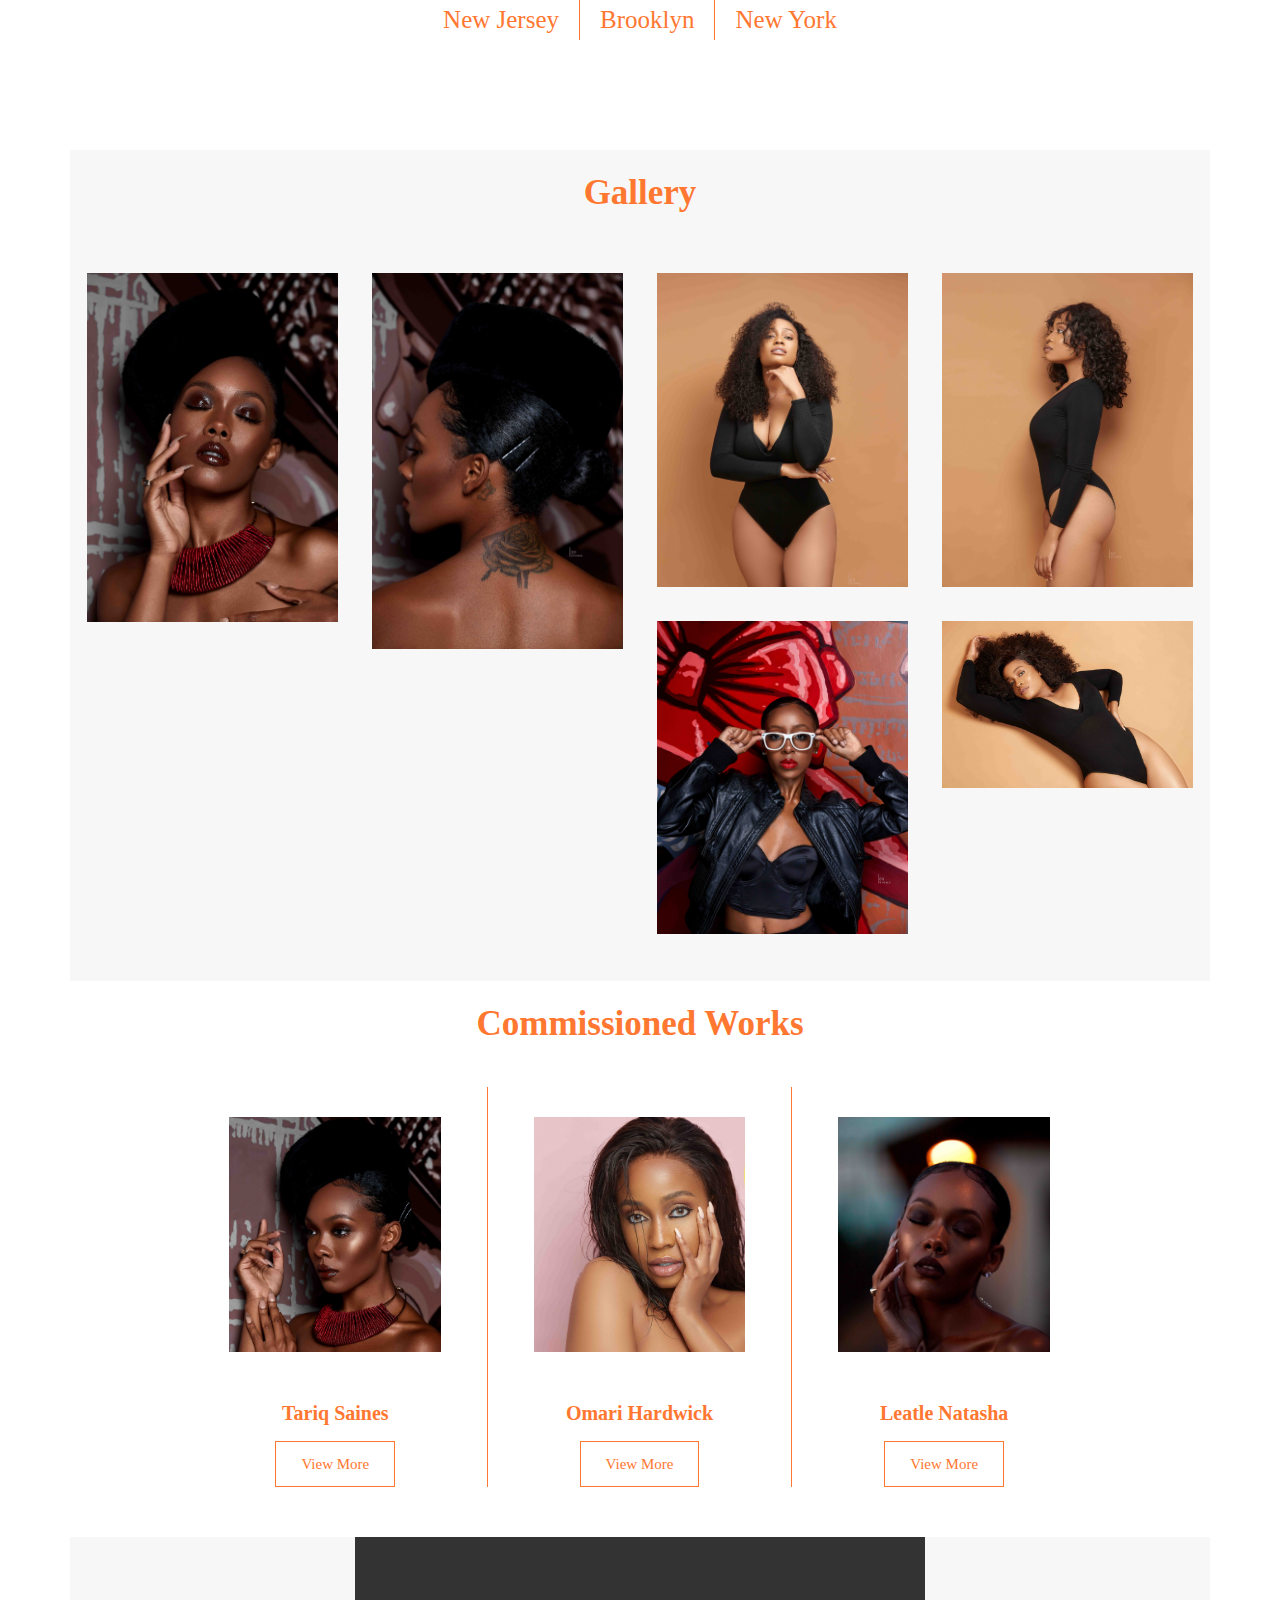
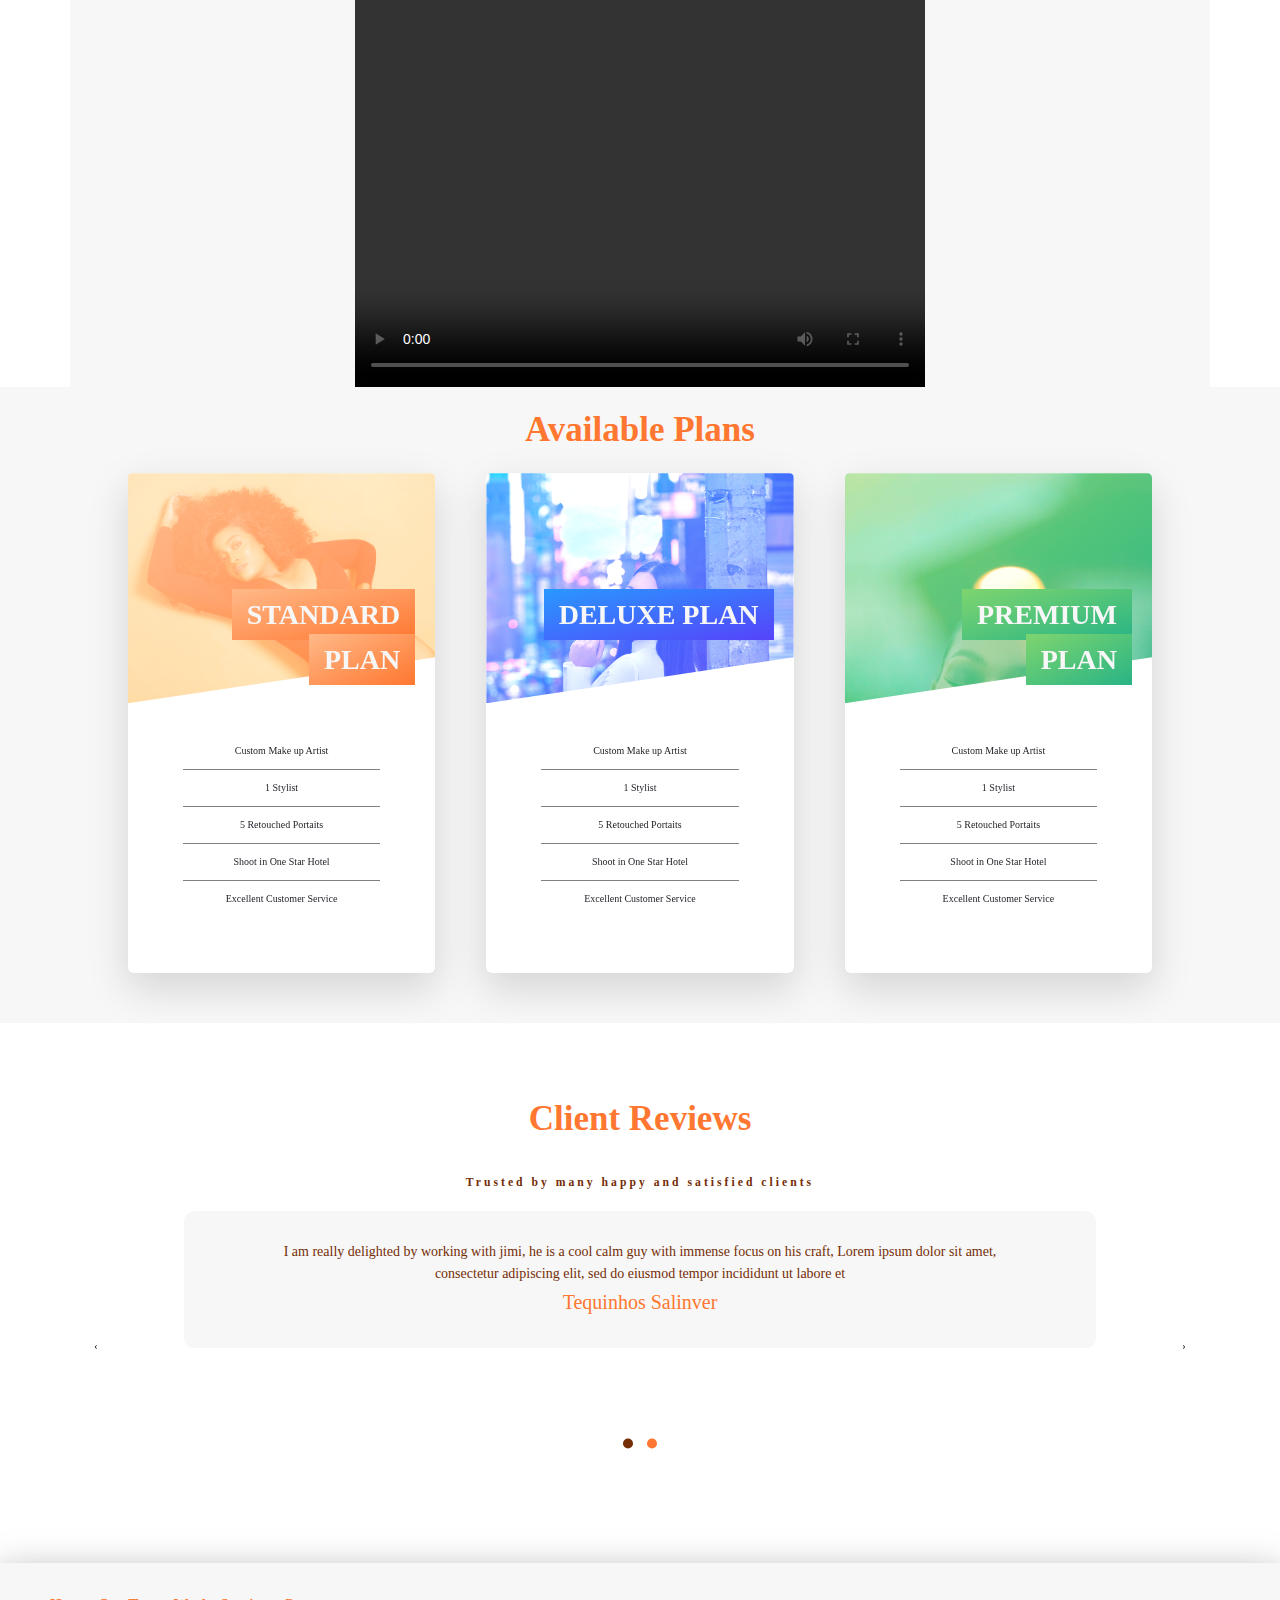
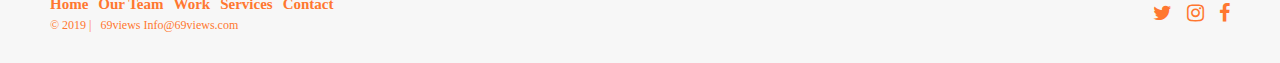
==== commit 9b129627: "mobile design" ====
--- a/index.html
+++ b/index.html
@@ -1,5 +1,5 @@
 <!DOCTYPE html>
-<html lang="en" data-theme="dark">
+<html lang="en" data-theme="light">
 <head>
     <meta charset="utf-8">
     <meta http-equiv="X-UA-Compatible" content="IE=edge">
@@ -8,12 +8,12 @@
     <meta name="viewport" content="width=device-width, initial-scale=1">
     <link rel="apple-touch-icon" href="images/69.png">
     <link href="fonts/font-awesome.css" rel="stylesheet">
+     <script src="js/theme.js"></script>
     <link rel='stylesheet' href='owl/owl.carousel.min.css'>
     <link rel='stylesheet' href='owl/owl.theme.default.min.css'>
     <link rel="stylesheet" href="baguette/baguetteBox.min.css">
     <!-- <link href='http://fonts.googleapis.com/css?family=Monteserrat 300 400 700 800' rel='stylesheet' type='text/css'> -->
     <link rel="stylesheet" href="css/main.css">
-    <!-- <script src="js/theme.js"></script> -->
 </head>
     <body>
         <!-- begin of preloader -->
@@ -24,12 +24,19 @@
             <div class="overlay2"></div>
             <div class="overlay"></div>
         <!-- end of preloader -->
+        
+        <!-- Mode Changer -->
+        <div class="checkbox">
+                <input type="checkbox" id="switch" name="theme">
+                <label for="switch"></label>
+          </div>
+        <!-- Mode Changer -->
         <!-- main -->
         <main class="main">
             <!-- navigation bar -->
                 <nav class="main__nav">
                         <figure>
-                            <img src="images/69.png"   alt="69 Views Logo">
+                            <img src="images/69.png"  id="logo"  alt="69 Views Logo">
                         </figure>
                         <button id="button" class="hamburger">
                             <span class="burger"></span>
@@ -298,7 +305,7 @@
                                         </div>
                                         <h4 class="pricing__content__item__heading">
                                             <span class="pricing__content__item__heading-span pricing__content__item__heading-span--2">
-                                                  Standard Plan
+                                                  Deluxe Plan
                                             </span>                                        
                                         </h4>
                                         <div class="pricing__content__item__details">
@@ -330,7 +337,7 @@
                                     </div>
                                     <h4 class="pricing__content__item__heading">
                                         <span class="pricing__content__item__heading-span pricing__content__item__heading-span--3">
-                                              Standard Plan
+                                              Premium Plan
                                         </span>                                        
                                     </h4>
                                     <div class="pricing__content__item__details">
--- a/css/main.css
+++ b/css/main.css
@@ -55,25 +55,61 @@
 }
 
 :root {
-  --bg:#fff;
-  --text:orangered;
+  --masonryGutter: 3%;
+  --bg:#ffffff;
+  --text:#ff7730;
+  --white:#ff7730;
+  --black:#bbb;
+  --hover:#752d06;
+  --pricing:#f7f7f7;
+  --pricing-heading:#f7f7f7;
+  --pricing-list:#25262c;
+  --commissioned-hover:#f7f7f7;
+  --footer:#f7f7f7;
+  --testimonial:#752d06;
+  --testimonial-name:#ff7730;
+  --lighter-shade:#f7f7f7;
+  --pricing-price:#f7f7f7;
+  --category-text:#f7f7f7;
+  --category-bg:#ff7730;
+  --category-border:#ffffff;
+  --input-placeholder:#ff7730;
+  --switch:#ff7730;
+  --other:#ff7730;
+  --bg-2:#ff7730;
+  --text-2:#fff;
+  --dark1:#202f61;
+  --dark2:#29324d;
+  --dark3:#2a3556;
+  --dark4:#1b2440;
+}
+
+html[data-theme='dark'] {
+  --bg:#1b1c22;
+  --text:#bbb;
   --white:#ffffff;
   --black:#0f0f10;
-  --masonryGutter: 3%;
-}
-
-html[data-theme='dark'] {
-  --bg:#1b1c22;
+  --hover:#ffffff;
+  --commissioned:#25262c;
+  --commissioned-hover:#25262c;
+  --pricing:#25262c;
+  --pricing-heading:#f7f7f7;
+  --pricing-list:#ffffff;
+  --footer:#25262c;
+  --testimonial:#bbb;
+  --testimonial-name:#f7f7f7;
+  --lighter-shade:#202128;
+  --pricing-price:#f7f7f7;
+  --category-text:#f7f7f7;
+  --category-border:#f7f7f7;
+  --category-bg:#1b1c22;
+  --input-placeholder:#f7f7f7;
+  --switch:#3d51fb;
+  --other:#3d51fb;
+  --text-2:#3d51fb;
   --bg-2:#ffffff;
-  --text:#bbb;
-  --text-2:#3d51fb;
-  --hover:#ffffff;
-  --lighter-shade:#202128;
   --darker-shade:#191a20;
-  --white:#ffffff;
-  --black:#0f0f10;
   --line:#ffffff;
-  --commissioned:#25262c;
 }
 
 *,
@@ -341,6 +377,14 @@
 }
 
 /* loader style end */
+.checkbox {
+  position: fixed;
+  bottom: 3rem;
+  right: .8rem;
+  width: 5rem;
+  z-index: 1000;
+}
+
 input[type=checkbox] {
   height: 0;
   width: 0;
@@ -349,29 +393,29 @@
 
 label {
   cursor: pointer;
-  width: 52px;
-  height: 27px;
+  width: 4rem;
+  height: 2rem;
   background: var(--switch);
   float: right;
-  border-radius: 100px;
+  border-radius: 10rem;
   position: relative;
 }
 
 label:after {
   content: '';
   position: absolute;
-  top: 3px;
-  left: 3px;
-  width: 20px;
-  height: 20px;
+  top: .3rem;
+  left: .4rem;
+  width: 1.5rem;
+  height: 1.5rem;
   background-color: #fff;
-  border-radius: 50px;
+  border-radius: 5rem;
   -webkit-transition: 0.3s;
   transition: 0.3s;
 }
 
-input:checked + label {
-  background-color: var(--color-headings);
+input[type=checkbox]:checked + label {
+  background-color: var(--other);
 }
 
 input:checked + label:after {
@@ -663,6 +707,7 @@
   margin-left: 7rem;
   margin-right: 7rem;
   min-height: 30rem;
+  padding-bottom: 3rem;
 }
 
 .commissioned__heading {
@@ -790,8 +835,9 @@
 }
 
 .commissioned__content__item-link:hover, .commissioned__content__item-link:active {
-  color: var(--black);
-  background-color: white;
+  color: var(--commissioned-hover);
+  background-color: var(--white);
+  font-weight: 700;
 }
 
 .video {
@@ -817,7 +863,7 @@
 
 .pricing {
   cursor: pointer;
-  background-color: var(--commissioned);
+  background-color: var(--pricing);
   padding-bottom: 5rem;
 }
 
@@ -915,7 +961,7 @@
 
 .pricing__content__item__side--front {
   background-color: var(--bg);
-  color: var(--text);
+  color: var(--pricing-list);
 }
 
 .pricing__content__item__side--back {
@@ -979,8 +1025,8 @@
 
 .pricing__content__item__heading {
   font-size: 2.8rem;
-  font-weight: 300;
-  color: var(--white);
+  font-weight: 600;
+  color: var(--pricing-heading);
   text-transform: uppercase;
   text-align: right;
   position: absolute;
@@ -1025,7 +1071,7 @@
       -ms-flex-align: center;
           align-items: center;
   height: 100%;
-  color: var(--white);
+  color: var(--pricing-price);
 }
 
 .pricing__content__item__price-only {
@@ -1040,10 +1086,10 @@
 }
 
 .pricing__content__item__link:link, .pricing__content__item__link:visited {
-  color: var(--white);
+  color: var(--pricing-price);
   font-size: 2rem;
   padding: 1.5rem 2.5rem 1.5rem 2.5rem;
-  border: 1px solid var(--white);
+  border: 1px solid var(--pricing-price);
   border-radius: 3rem;
   margin-top: 2rem;
   -webkit-transition: all .3s;
@@ -1054,6 +1100,51 @@
   font-weight: 700;
 }
 
+@media only screen and (max-width: 50em) {
+  .pricing__content__item {
+    height: 80rem;
+    margin-bottom: 5rem;
+  }
+  .pricing__content__item__side {
+    height: auto;
+    position: relative;
+    border-radius: 0;
+    padding-bottom: 5rem;
+  }
+  .pricing__content__item__side--back {
+    -webkit-transform: rotateY(0);
+            transform: rotateY(0);
+    border-bottom-right-radius: 10px;
+    border-bottom-left-radius: 10px;
+    -webkit-clip-path: polygon(0 20%, 100% 0, 100% 100%, 0 100%);
+    clip-path: polygon(0 20%, 100% 0, 100% 100%, 0 100%);
+    padding-top: 10rem;
+    -webkit-transform: translateY(-10rem);
+            transform: translateY(-10rem);
+    margin-top: 2rem;
+  }
+  .pricing__content__item__side--back-1 {
+    background-image: -webkit-gradient(linear, left top, right bottom, from(#ff7730), to(#ffb988));
+    background-image: linear-gradient(to right bottom, #ff7730, #ffb988);
+  }
+  .pricing__content__item__side--back-2 {
+    background-image: -webkit-gradient(linear, left top, right bottom, from(#5643fa), to(#2998ff));
+    background-image: linear-gradient(to right bottom, #5643fa, #2998ff);
+  }
+  .pricing__content__item__side--back-3 {
+    background-image: -webkit-gradient(linear, left top, right bottom, from(#28b485), to(#7ed56f));
+    background-image: linear-gradient(to right bottom, #28b485, #7ed56f);
+  }
+  .pricing__content__item:hover .pricing__content__item__side--front {
+    -webkit-transform: rotateY(0);
+            transform: rotateY(0);
+  }
+  .pricing__content__item:hover .pricing__content__item__side--back {
+    -webkit-transform: translate(0);
+            transform: translate(0);
+  }
+}
+
 .pricing__content__item__details {
   padding: 3rem;
 }
@@ -1066,7 +1157,7 @@
 
 .pricing__content__item__details ul li {
   text-align: center;
-  font: size 1.5rem;
+  font-size: 1rem;
   padding: 1rem;
 }
 
@@ -1093,6 +1184,12 @@
   height: 60vh;
 }
 
+@media only screen and (max-width: 56.25em) {
+  .testimonials {
+    height: 50vh;
+  }
+}
+
 .testimonials .owl-theme .testimonials__content__item {
   background-color: var(--lighter-shade);
   width: 80%;
@@ -1112,19 +1209,19 @@
       -ms-flex-align: center;
           align-items: center;
   text-align: center;
-  border-radius: 1.5rem;
+  border-radius: 1rem;
   padding-top: 3rem;
   padding-bottom: 3rem;
 }
 
 .testimonials .owl-theme .testimonials__content__item p {
-  color: var(--text);
+  color: var(--testimonial);
   font-size: 1.4rem;
   width: 80%;
 }
 
 .testimonials .owl-theme .testimonials__content__item h5 {
-  color: var(--white);
+  color: var(--testimonial-name);
   font-weight: 500;
   font-size: 2rem;
 }
@@ -1155,6 +1252,10 @@
   color: var(--white);
   padding-top: 1.5rem;
   font-size: 3.5rem;
+}
+
+.testimonials__heading h3 {
+  color: var(--testimonial);
 }
 
 #sync2.owl-theme {
@@ -1240,6 +1341,7 @@
 
 .contact__info p {
   font-size: 1.5rem;
+  font-weight: 500;
 }
 
 .contact__content {
@@ -1255,18 +1357,51 @@
   width: 100%;
 }
 
+@media only screen and (max-width: 37.5em) {
+  .contact__content {
+    -webkit-box-orient: vertical;
+    -webkit-box-direction: normal;
+        -ms-flex-direction: column;
+            flex-direction: column;
+  }
+}
+
 .contact__details {
   -ms-flex-preferred-size: 30%;
       flex-basis: 30%;
 }
 
+@media only screen and (max-width: 56.25em) {
+  .contact__details {
+    -ms-flex-preferred-size: 100%;
+        flex-basis: 100%;
+  }
+}
+
+@media only screen and (max-width: 37.5em) {
+  .contact__details {
+    -ms-flex-preferred-size: 100%;
+        flex-basis: 100%;
+    text-align: center;
+  }
+}
+
 .contact__details h6 {
   font-size: 2rem;
+  padding-bottom: 1rem;
 }
 
 .contact__details p {
-  font-size: 1rem;
+  font-size: 1.5rem;
   width: 60%;
+  font-weight: 500;
+  padding-bottom: 1rem;
+}
+
+@media only screen and (max-width: 37.5em) {
+  .contact__details p {
+    width: 100%;
+  }
 }
 
 .contact__form {
@@ -1301,10 +1436,24 @@
       flex-basis: 40%;
 }
 
+@media only screen and (max-width: 37.5em) {
+  .contact__form__name {
+    -ms-flex-preferred-size: 100%;
+        flex-basis: 100%;
+  }
+}
+
 .contact__form__email {
   -ms-flex-preferred-size: 58%;
       flex-basis: 58%;
   margin-bottom: 1rem;
+}
+
+@media only screen and (max-width: 37.5em) {
+  .contact__form__email {
+    -ms-flex-preferred-size: 100%;
+        flex-basis: 100%;
+  }
 }
 
 .contact__form__message {
@@ -1331,11 +1480,25 @@
   height: 40rem;
 }
 
+@media only screen and (max-width: 56.25em) {
+  .category {
+    -ms-flex-preferred-size: 48%;
+        flex-basis: 48%;
+  }
+}
+
+@media only screen and (max-width: 37.5em) {
+  .category {
+    -ms-flex-preferred-size: 48%;
+        flex-basis: 48%;
+  }
+}
+
 .category figure {
   height: 40rem;
   position: relative;
   overflow: hidden;
-  border: 1px solid var(--white);
+  border: 1px solid var(--category-border);
   cursor: pointer;
 }
 
@@ -1360,19 +1523,20 @@
   -webkit-transform: translate(-50%, -50%);
           transform: translate(-50%, -50%);
   font-size: 2rem;
+  text-align: center;
 }
 
 .category figure a:link, .category figure a:visited {
   text-decoration: none;
-  color: var(--white);
-  border: 1px solid var(--white);
+  color: var(--category-text);
+  border: 1px solid var(--category-border);
   padding: 1rem 3rem 1rem 3rem;
   -webkit-transition: all .2s;
   transition: all .2s;
 }
 
 .category figure a:hover, .category figure a:active {
-  background-color: var(--bg);
+  background-color: var(--category-bg);
   border: none;
   font-weight: 500;
   border-radius: 2px;
@@ -1382,7 +1546,7 @@
   position: absolute;
   bottom: 3rem;
   left: 50%;
-  color: var(--white);
+  color: var(--category-text);
   -webkit-transform: translateX(-50%);
           transform: translateX(-50%);
   font-size: 2.5rem;
@@ -1423,7 +1587,7 @@
 .commission {
   margin-left: 7rem;
   margin-right: 7rem;
-  min-height: 50vh;
+  min-height: 90vh;
   display: -webkit-box;
   display: -ms-flexbox;
   display: flex;
@@ -1432,6 +1596,7 @@
   -webkit-box-pack: justify;
       -ms-flex-pack: justify;
           justify-content: space-between;
+  padding-bottom: 3rem;
 }
 
 .introduction {
@@ -1447,6 +1612,17 @@
   -webkit-box-align: center;
       -ms-flex-align: center;
           align-items: center;
+  padding-top: 2rem;
+}
+
+@media only screen and (max-width: 37.5em) {
+  .introduction {
+    -webkit-box-orient: vertical;
+    -webkit-box-direction: normal;
+        -ms-flex-direction: column;
+            flex-direction: column;
+    padding-top: 10rem;
+  }
 }
 
 .introduction__content {
@@ -1509,8 +1685,8 @@
 }
 
 .introduction__image figure {
-  height: 30vw;
-  width: 50vh;
+  height: 50rem;
+  width: 30rem;
 }
 
 .introduction__image figure img {
@@ -1525,9 +1701,8 @@
       -ms-writing-mode: tb-rl;
           writing-mode: vertical-rl;
   position: absolute;
-  color: blue;
   top: 35%;
-  right: 7rem;
+  right: 2rem;
 }
 
 .introduction__image__location ul {
@@ -1774,7 +1949,7 @@
 
 .footer {
   height: 10rem;
-  background-color: var(--black);
+  background-color: var(--footer);
   color: var(--text);
   padding-left: 5rem;
   padding-right: 5rem;
@@ -1788,6 +1963,8 @@
       -ms-flex-align: center;
           align-items: center;
   cursor: pointer;
+  -webkit-box-shadow: 0 1.5rem 4rem rgba(15, 14, 14, 0.5);
+          box-shadow: 0 1.5rem 4rem rgba(15, 14, 14, 0.5);
 }
 
 .footer__content__links ul {
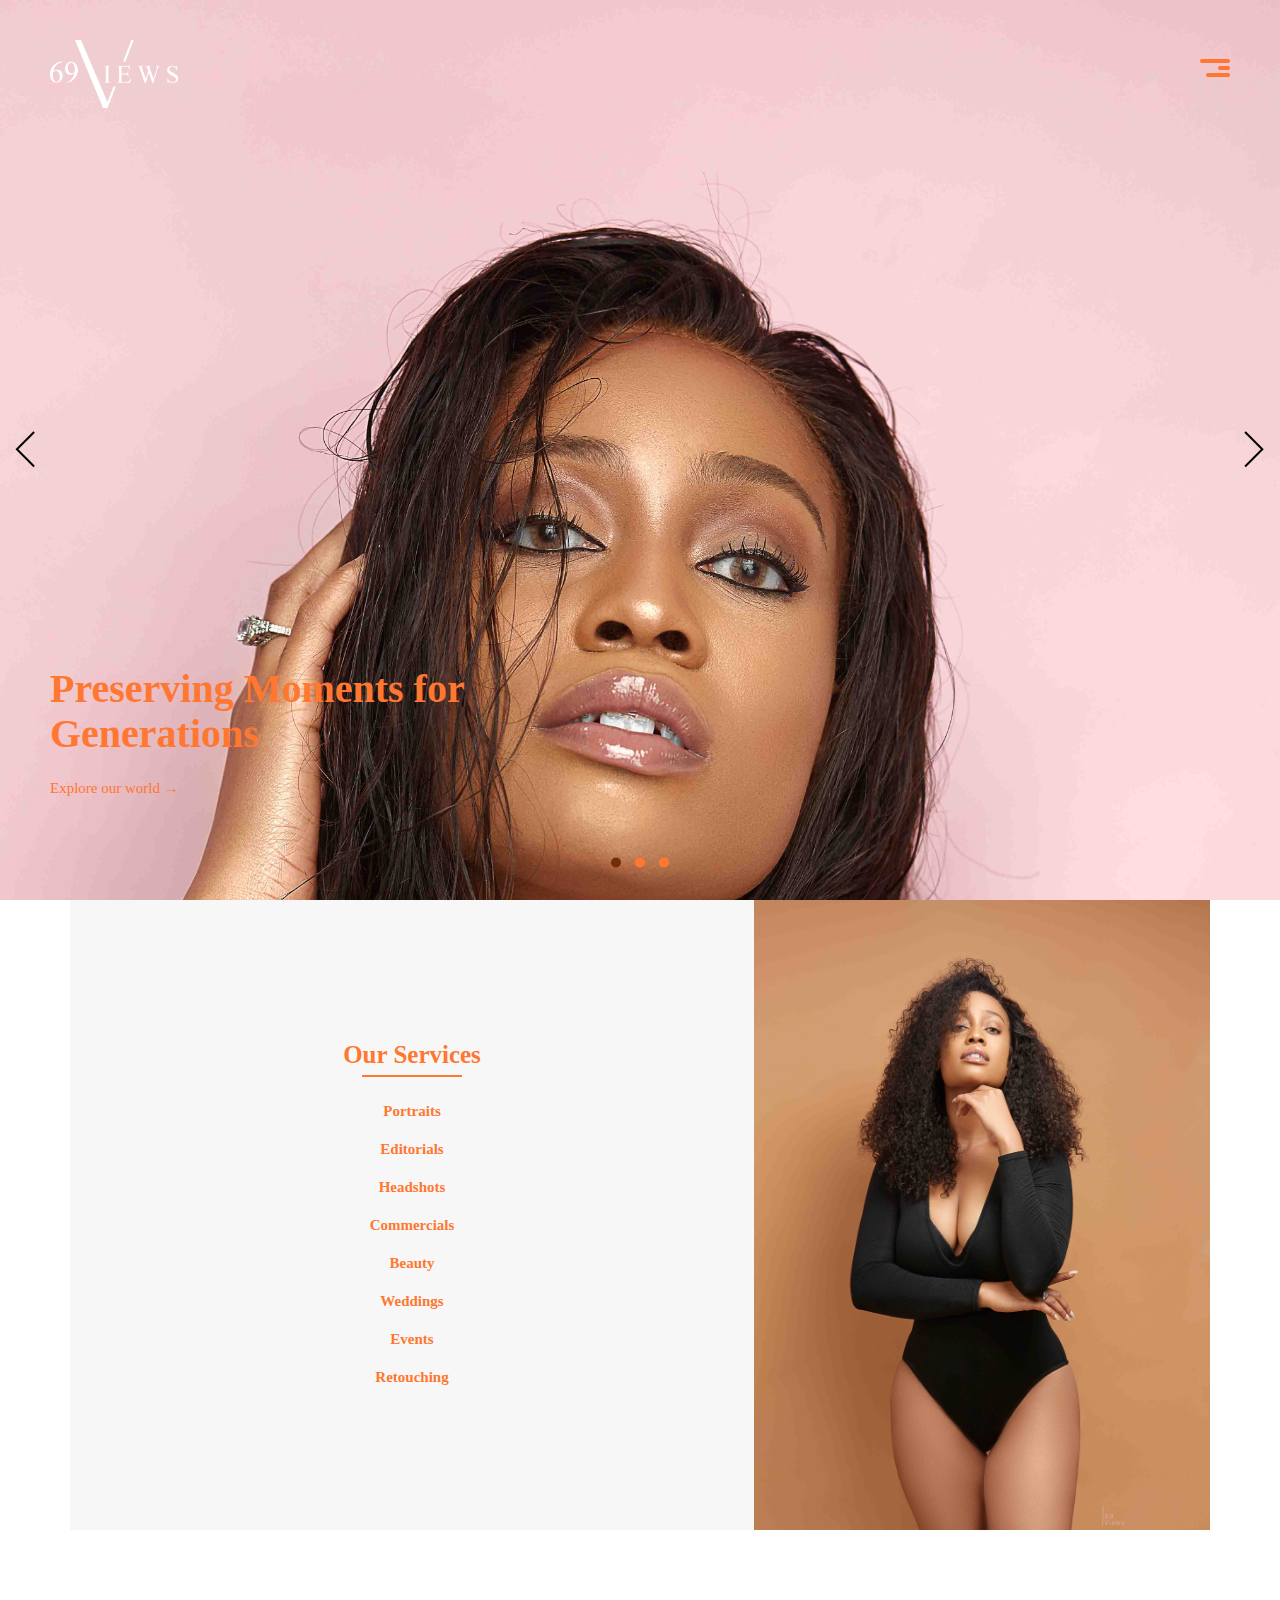
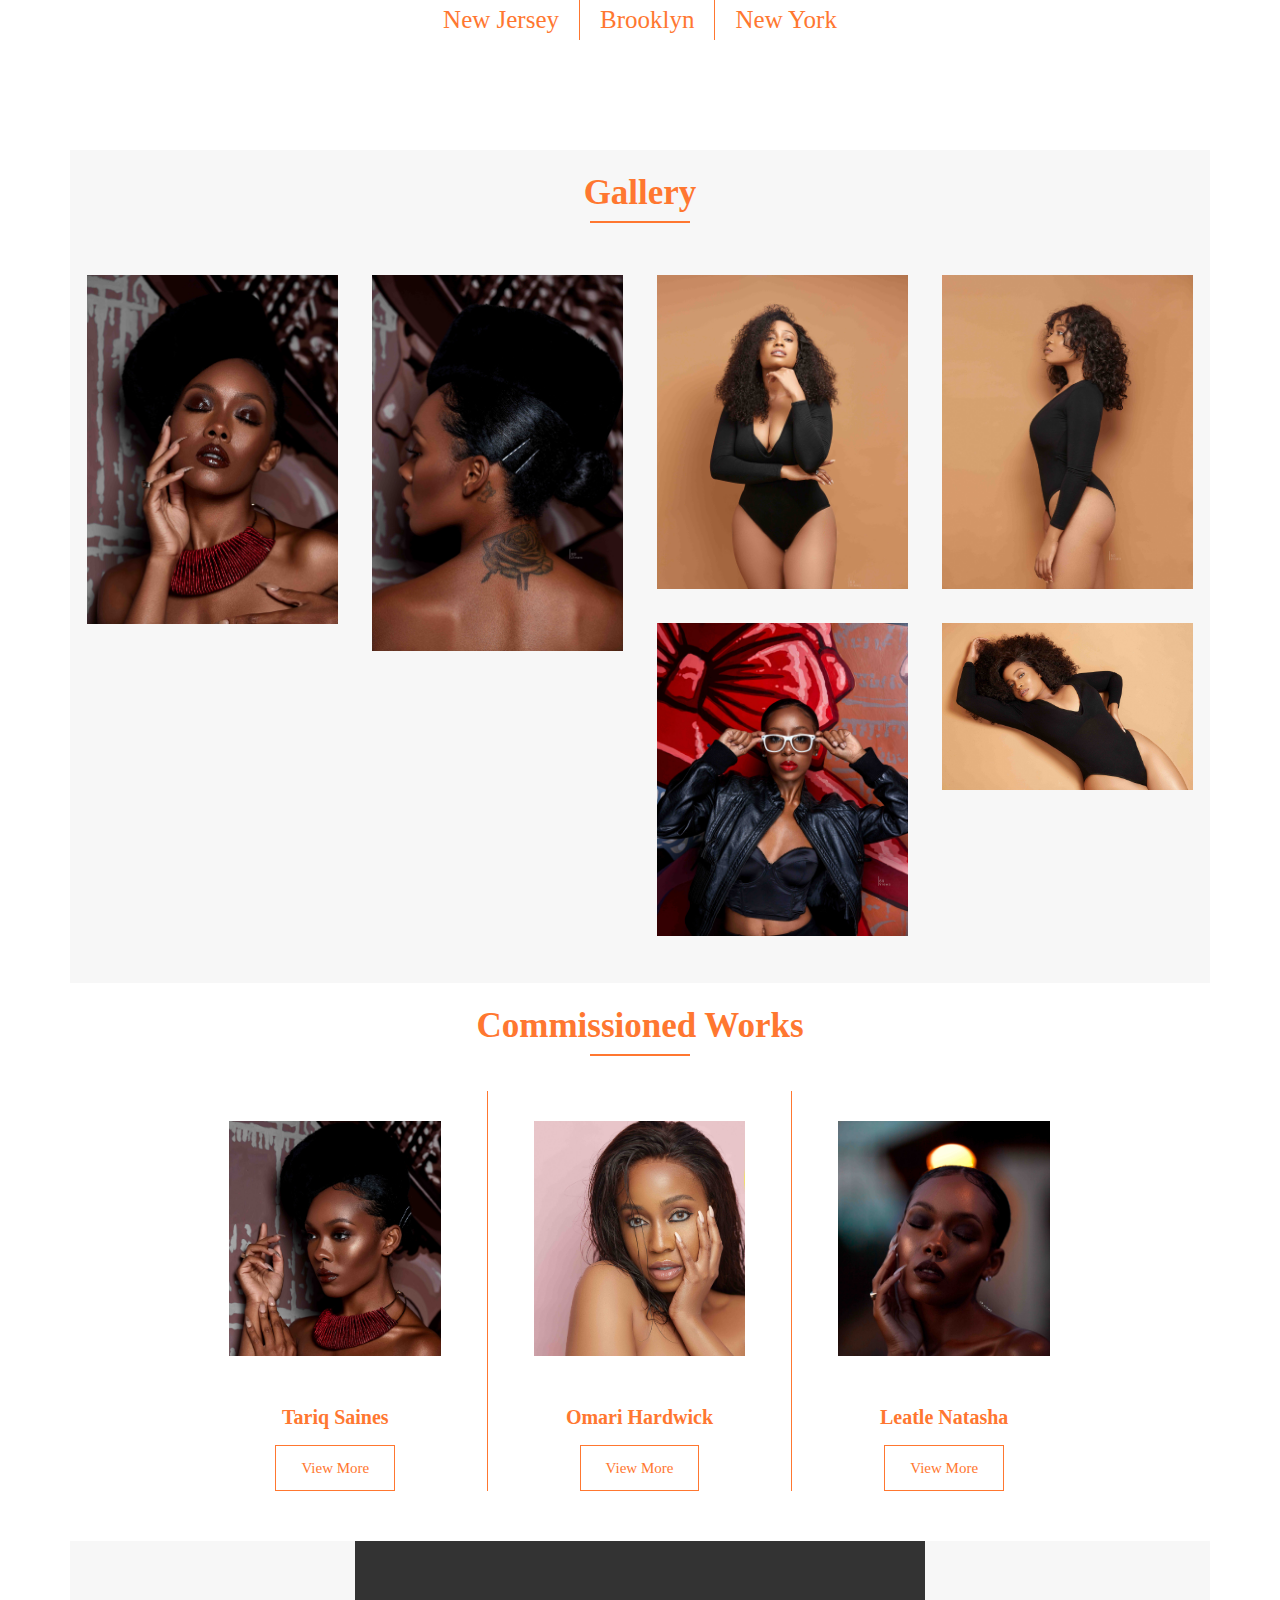
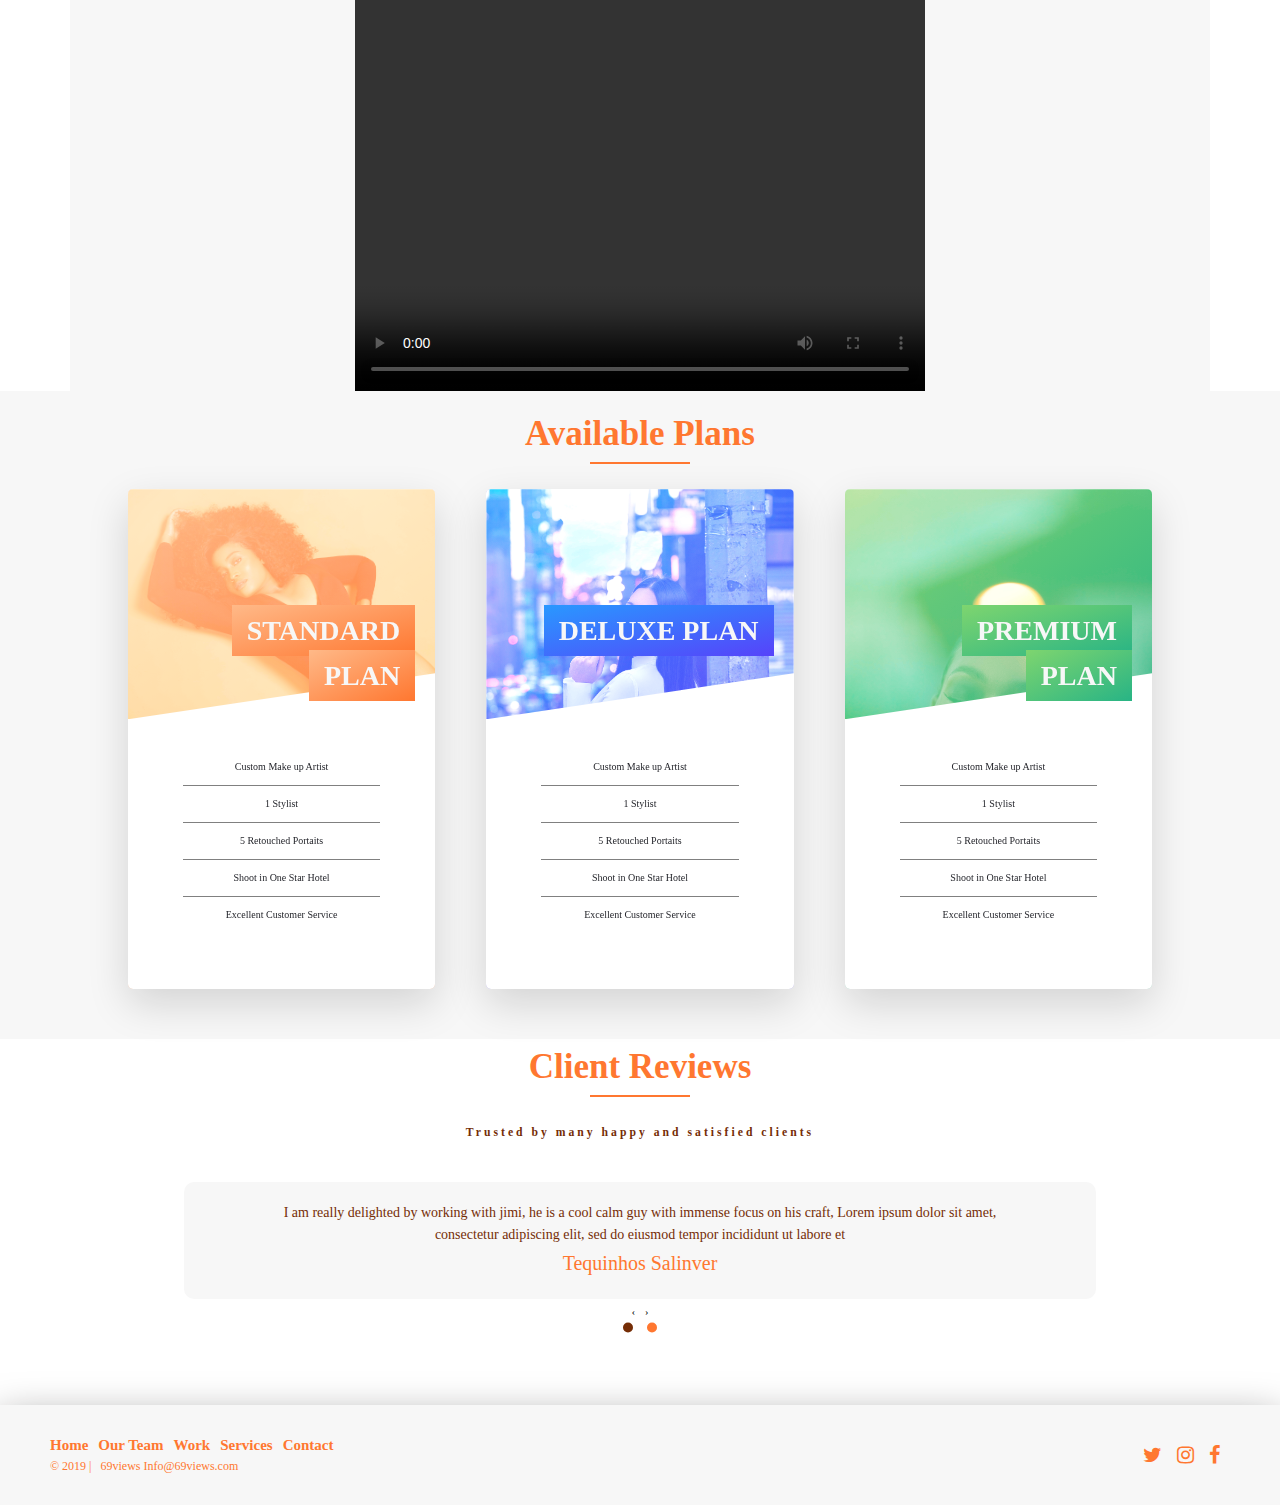
==== commit 844f1cb1: "pricing glitch fix" ====
--- a/index.html
+++ b/index.html
@@ -1,14 +1,15 @@
 <!DOCTYPE html>
-<html lang="en" data-theme="light">
+<html lang="en" data-theme="dark">
 <head>
     <meta charset="utf-8">
     <meta http-equiv="X-UA-Compatible" content="IE=edge">
     <meta name="csrf-token" content="{{ csrf_token() }}">
     <title>69 Views</title>
     <meta name="viewport" content="width=device-width, initial-scale=1">
-    <link rel="apple-touch-icon" href="images/69.png">
+    <link rel="apple-touch-icon" href="images/69.ico">
+    <link rel="shortcut icon" href="images/69.ico">
+    <script src="js/theme.js"></script>
     <link href="fonts/font-awesome.css" rel="stylesheet">
-     <script src="js/theme.js"></script>
     <link rel='stylesheet' href='owl/owl.carousel.min.css'>
     <link rel='stylesheet' href='owl/owl.theme.default.min.css'>
     <link rel="stylesheet" href="baguette/baguetteBox.min.css">
@@ -31,6 +32,14 @@
                 <label for="switch"></label>
           </div>
         <!-- Mode Changer -->
+
+        <!-- <-- Scroll to top -->
+        <div class="scrollTop">
+            <div class="arrow">
+                
+            </div>
+        </div>
+        <!-- end scroll top top -->
         <!-- main -->
         <main class="main">
             <!-- navigation bar -->
@@ -398,8 +407,11 @@
                 </div>
             </section>
             <!-- end of testimonials -->
-            <!-- Footer -->
-             <footer class="footer">
+           
+        </main>
+        <!-- end of main -->
+         <!-- Footer -->
+         <footer class="footer">
                 
                     <div class="footer__content">
                         <div class="footer__content__links">
@@ -417,18 +429,18 @@
                     </div>
 
                     <div class="footer__icon">
-                          <a href="#">
+                        <a href="#">
                                 <i class="footer__icon-item  fa fa-twitter"></i>
-                          </a>
-                          
-                          <a href="#">
+                        </a>
+                        
+                        <a href="#">
                                 <i class="footer__icon-item  fa fa-instagram"></i>
-                          </a>
-                          <a href="#">
+                        </a>
+                        <a href="#">
                                 <i class="footer__icon-item  fa fa-facebook"></i>
-                          </a>
-<!-- 
-                          <a href="#">
+                        </a>
+        <!-- 
+                        <a href="#">
                             <i class="footer__icon-item  fa fa-camera"></i>
                             </a>
                             <a href="#">
@@ -440,8 +452,6 @@
                     </div>
             </footer>
             <!-- end offooter -->
-        </main>
-        <!-- end of main -->
         <script src="js/jquery-3.4.1.min.js"></script>
         <script src='owl/owl.carousel.min.js'></script>
         <script src="owl/slider.js"></script>
--- a/css/main.css
+++ b/css/main.css
@@ -76,12 +76,17 @@
   --input-placeholder:#ff7730;
   --switch:#ff7730;
   --other:#ff7730;
+  --overlay-1:#ff7730;
+  --overlay-2:#da5711;
+  --overlay-3:#a1420f;
+  --line:#ff7730;
   --bg-2:#ff7730;
   --text-2:#fff;
   --dark1:#202f61;
   --dark2:#29324d;
   --dark3:#2a3556;
   --dark4:#1b2440;
+  scroll-behaviour: smooth;
 }
 
 html[data-theme='dark'] {
@@ -106,10 +111,14 @@
   --input-placeholder:#f7f7f7;
   --switch:#3d51fb;
   --other:#3d51fb;
+  --overlay-1:#1e292d;
+  --overlay-2:#2a373c;
+  --overlay-3:#404b50;
+  --line:#ffffff;
   --text-2:#3d51fb;
   --bg-2:#ffffff;
   --darker-shade:#191a20;
-  --line:#ffffff;
+  scroll-behaviour: smooth;
 }
 
 *,
@@ -164,6 +173,7 @@
 
 .main {
   position: relative;
+  padding-bottom: 15rem;
 }
 
 /* loader style start */
@@ -228,7 +238,7 @@
 .line_loader {
   height: 3px;
   width: 270px;
-  background-color: #55656b;
+  background-color: var(--overlay-2);
   position: relative;
   margin-bottom: 15px;
   overflow: hidden;
@@ -342,14 +352,14 @@
   width: 100%;
   top: 0;
   left: 0;
-  background-color: #1e292d;
+  background-color: var(--overlay-1);
   -webkit-transition: 1s;
   transition: 1s;
   z-index: 9995;
 }
 
 .overlay::before {
-  background-color: #2a373c;
+  background-color: var(--overlay-2);
   -webkit-transition-delay: .2s;
           transition-delay: .2s;
   z-index: 9994;
@@ -362,7 +372,7 @@
   width: 100%;
   top: 0;
   left: 0;
-  background-color: #404b50;
+  background-color: var(--overlay-3);
   -webkit-transition: 1s;
   transition: 1s;
   -webkit-transition-delay: .4s;
@@ -556,6 +566,7 @@
 
 .owl-theme {
   position: relative;
+  z-index: 3000;
 }
 
 .owl-theme .owl-dots {
@@ -907,6 +918,7 @@
           justify-content: space-between;
   -ms-flex-wrap: wrap;
       flex-wrap: wrap;
+  margin-top: 1rem;
 }
 
 .pricing__content__item {
@@ -1140,8 +1152,8 @@
             transform: rotateY(0);
   }
   .pricing__content__item:hover .pricing__content__item__side--back {
-    -webkit-transform: translate(0);
-            transform: translate(0);
+    -webkit-transform: translateY(-10rem);
+            transform: translateY(-10rem);
   }
 }
 
@@ -1181,7 +1193,6 @@
           align-items: center;
   margin-left: 7rem;
   margin-right: 7rem;
-  height: 60vh;
 }
 
 @media only screen and (max-width: 56.25em) {
@@ -1190,10 +1201,15 @@
   }
 }
 
-.testimonials .owl-theme .testimonials__content__item {
+@media only screen and (max-width: 37.5em) {
+  .testimonials {
+    height: 40vh;
+  }
+}
+
+.testimonials .testimonials__content__item {
   background-color: var(--lighter-shade);
   width: 80%;
-  height: 100%;
   margin: 0 auto;
   display: -webkit-box;
   display: -ms-flexbox;
@@ -1210,17 +1226,18 @@
           align-items: center;
   text-align: center;
   border-radius: 1rem;
-  padding-top: 3rem;
-  padding-bottom: 3rem;
-}
-
-.testimonials .owl-theme .testimonials__content__item p {
+  margin-top: 2rem;
+  padding-top: 2rem;
+  padding-bottom: 2rem;
+}
+
+.testimonials .testimonials__content__item p {
   color: var(--testimonial);
   font-size: 1.4rem;
   width: 80%;
 }
 
-.testimonials .owl-theme .testimonials__content__item h5 {
+.testimonials .testimonials__content__item h5 {
   color: var(--testimonial-name);
   font-weight: 500;
   font-size: 2rem;
@@ -1228,8 +1245,13 @@
 
 .testimonials__content {
   width: 100%;
-  height: 30vh;
   margin-bottom: 3rem;
+}
+
+@media only screen and (max-width: 37.5em) {
+  .testimonials__content {
+    margin-bottom: 0;
+  }
 }
 
 .testimonials__heading {
@@ -1250,7 +1272,6 @@
 
 .testimonials__heading h4 {
   color: var(--white);
-  padding-top: 1.5rem;
   font-size: 3.5rem;
 }
 
@@ -1258,25 +1279,20 @@
   color: var(--testimonial);
 }
 
-#sync2.owl-theme {
+#sync2 {
   position: relative;
 }
 
-#sync2.owl-theme .owl-next,
-#sync2.owl-theme .owl-prev {
-  width: 2.2rem;
-  height: 4rem;
-  margin-top: -2rem;
+#sync2 .owl-nav {
+  margin: 0;
+}
+
+#sync2 .owl-dots {
   position: absolute;
-  top: 50%;
-}
-
-#sync2.owl-theme .owl-prev {
-  left: 1rem;
-}
-
-#sync2.owl-theme .owl-next {
-  right: 1rem;
+  bottom: -3rem;
+  left: 50%;
+  -webkit-transform: translate(-50%, -50%);
+          transform: translate(-50%, -50%);
 }
 
 .location {
@@ -1473,6 +1489,35 @@
   color: red;
 }
 
+.scrollTop {
+  width: 4rem;
+  height: 4rem;
+  background-color: red;
+  position: fixed;
+  bottom: 12rem;
+  left: 1rem;
+  z-index: 2000;
+  display: -webkit-box;
+  display: -ms-flexbox;
+  display: flex;
+  -webkit-box-pack: center;
+      -ms-flex-pack: center;
+          justify-content: center;
+  -webkit-box-align: center;
+      -ms-flex-align: center;
+          align-items: center;
+}
+
+.scrollTop .arrow {
+  width: 2rem;
+  height: 2rem;
+  border: 2px solid transparent;
+  border-top-color: yellow;
+  border-right-color: yellow;
+  -webkit-transform: rotate(30deg);
+          transform: rotate(30deg);
+}
+
 .category {
   -ms-flex-preferred-size: 30%;
       flex-basis: 30%;
@@ -1949,10 +1994,11 @@
 
 .footer {
   height: 10rem;
+  width: 100%;
   background-color: var(--footer);
   color: var(--text);
   padding-left: 5rem;
-  padding-right: 5rem;
+  padding-right: 6rem;
   display: -webkit-box;
   display: -ms-flexbox;
   display: flex;
@@ -1965,6 +2011,9 @@
   cursor: pointer;
   -webkit-box-shadow: 0 1.5rem 4rem rgba(15, 14, 14, 0.5);
           box-shadow: 0 1.5rem 4rem rgba(15, 14, 14, 0.5);
+  position: absolute;
+  bottom: 0;
+  left: 0;
 }
 
 .footer__content__links ul {
@@ -2000,6 +2049,8 @@
 
 .footer__content__copyright {
   font-size: 1.2rem;
+  font-weight: 500;
+  color: var(--text);
 }
 
 .footer__icon {
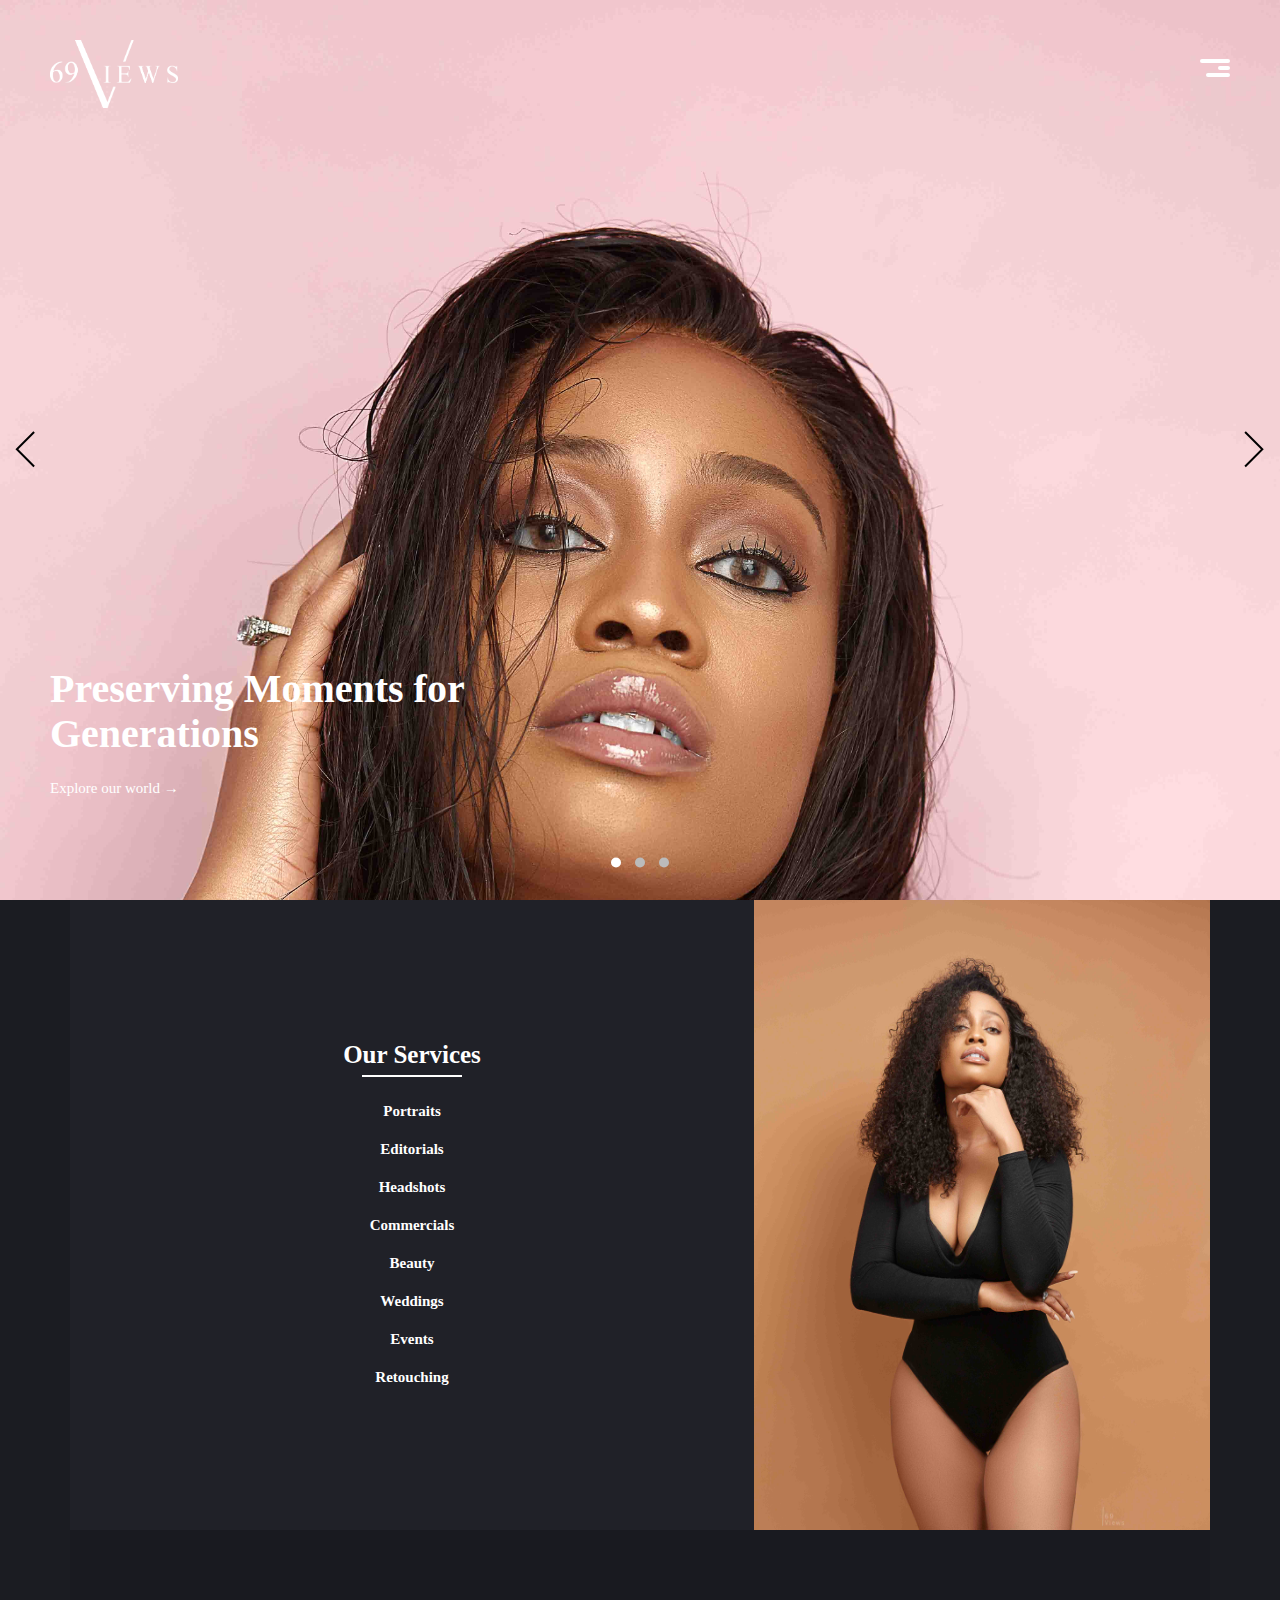
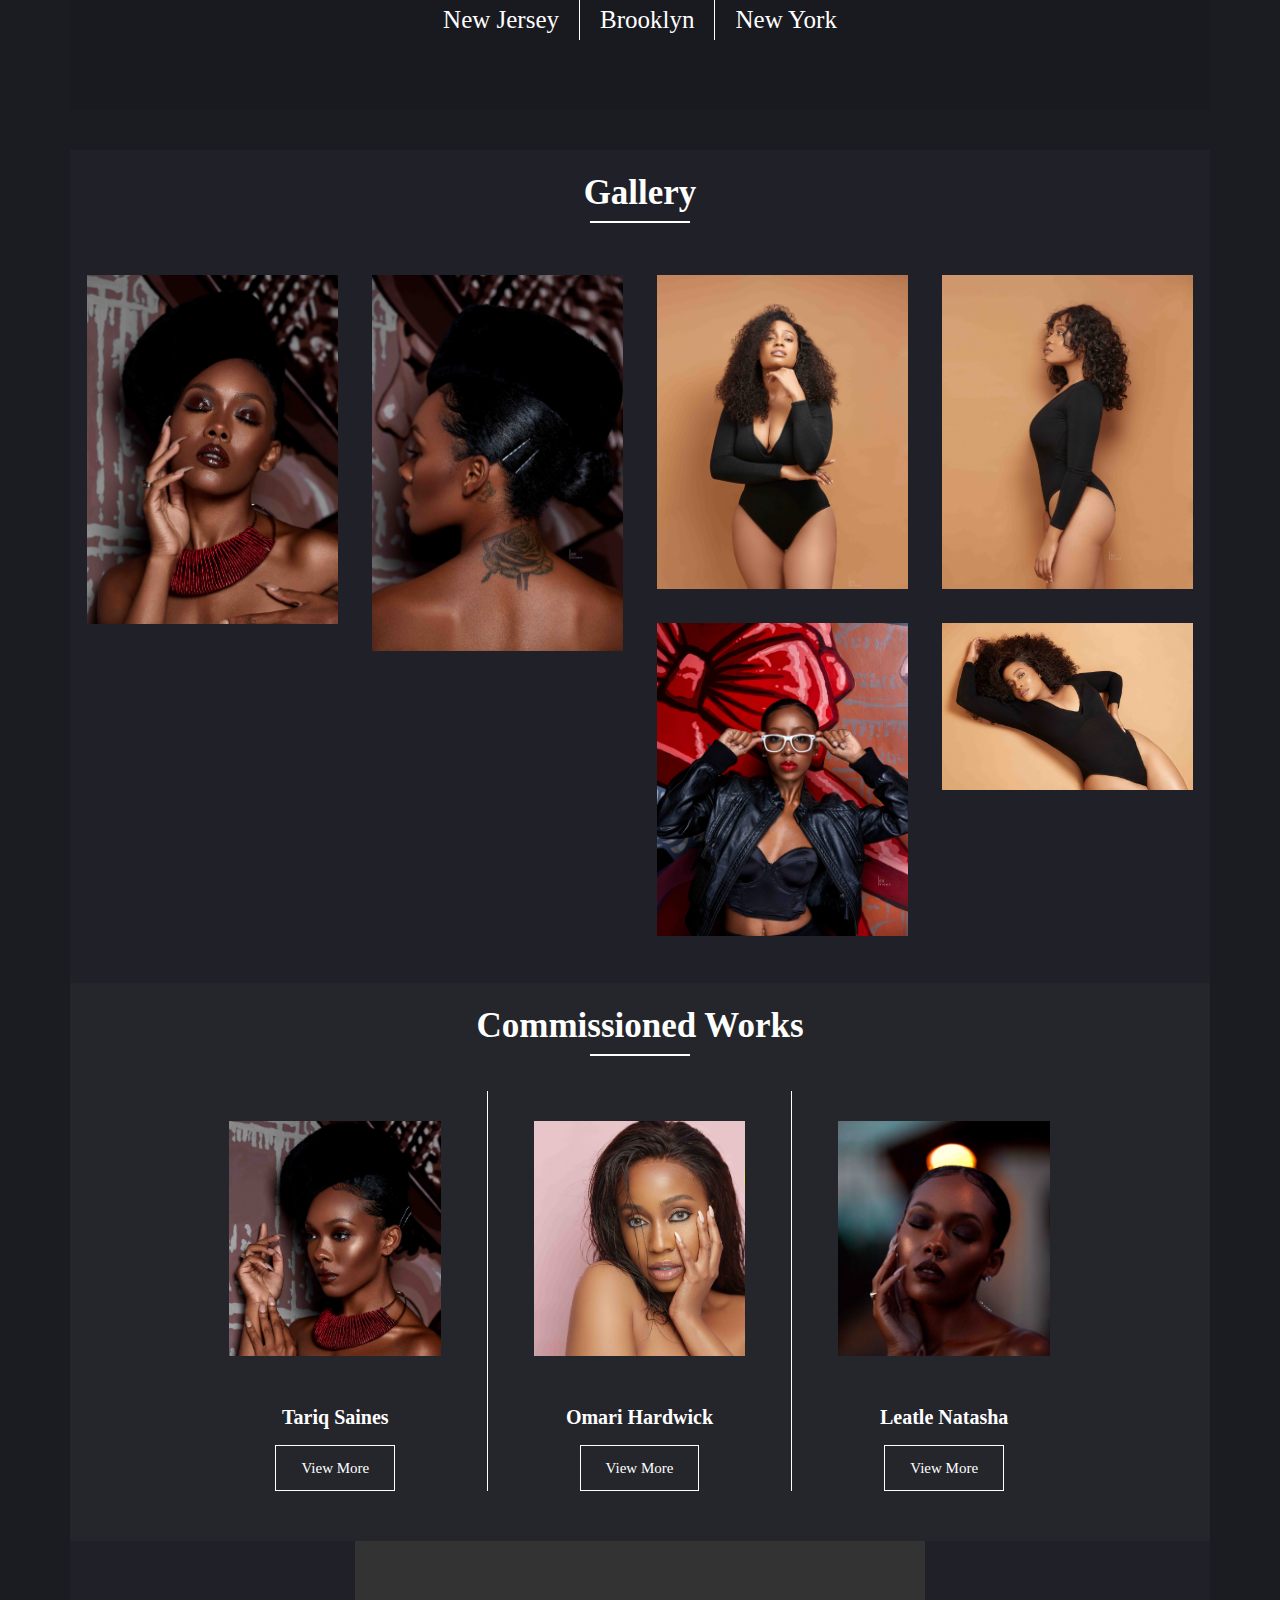
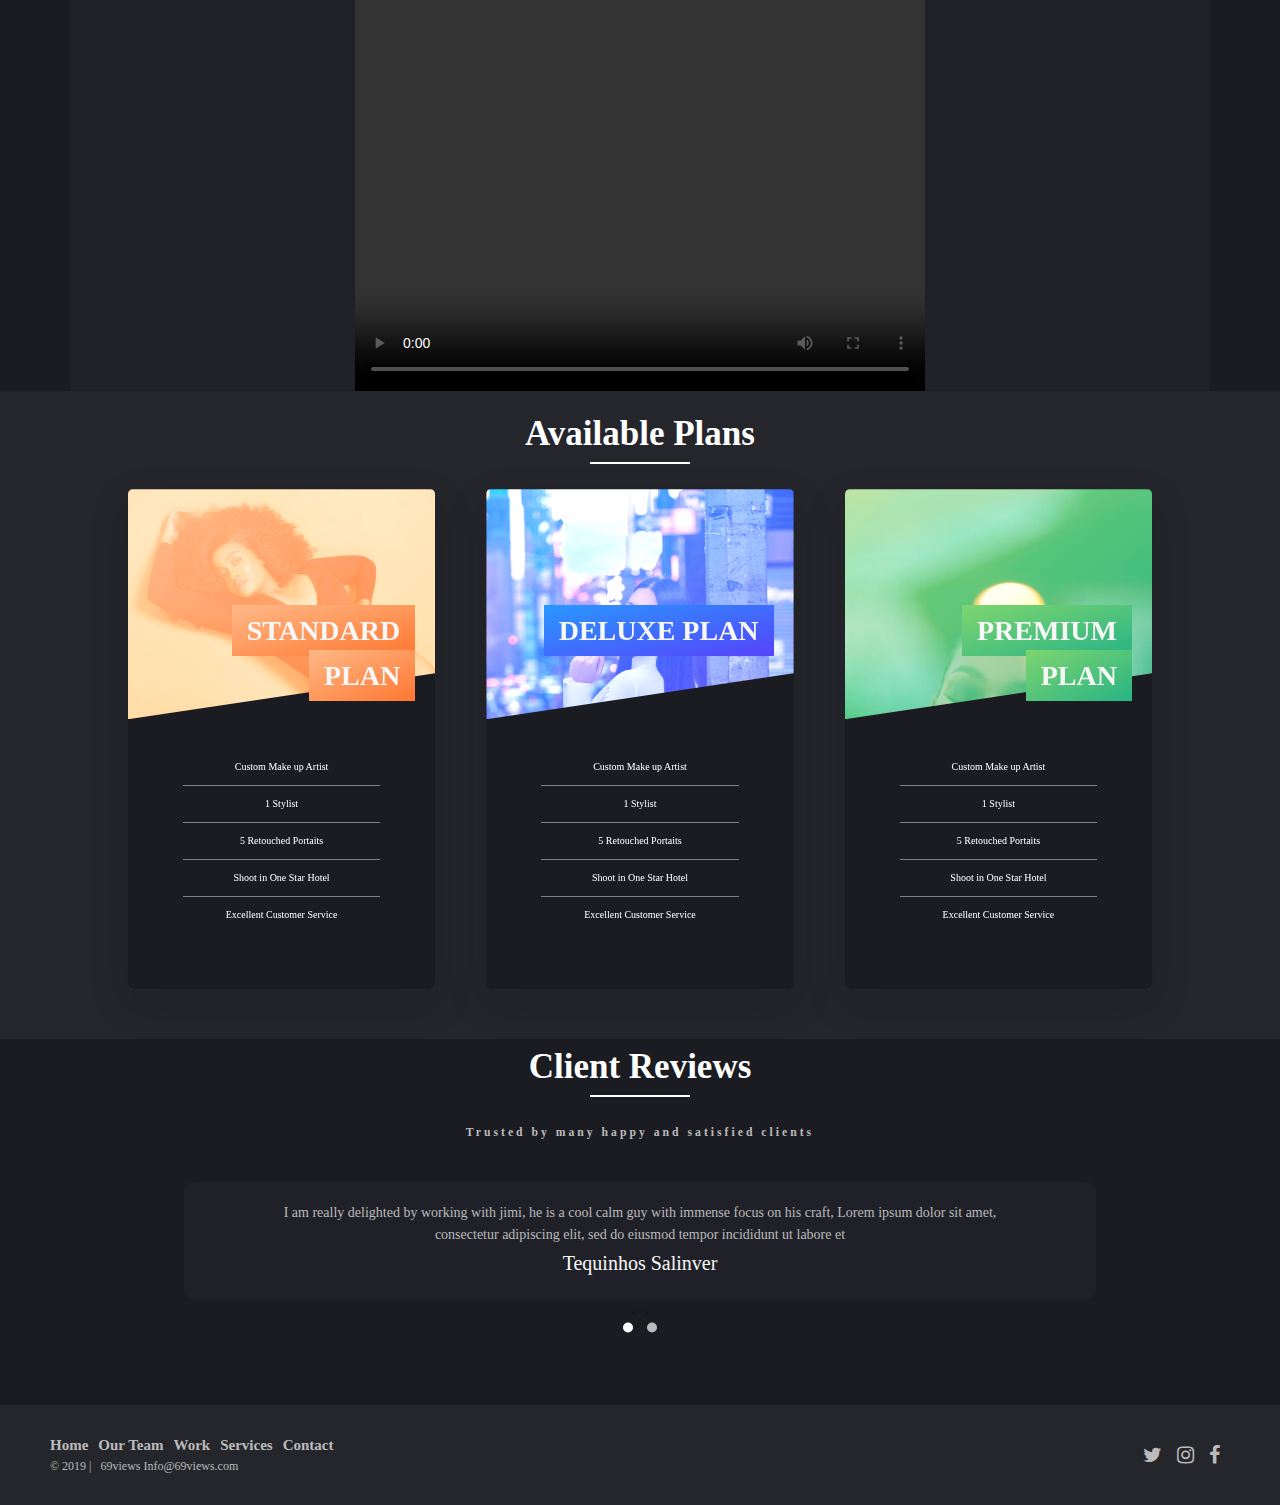
==== commit b4891ac6: "Scroll to top" ====
--- a/index.html
+++ b/index.html
@@ -26,18 +26,12 @@
             <div class="overlay"></div>
         <!-- end of preloader -->
         
-        <!-- Mode Changer -->
-        <div class="checkbox">
-                <input type="checkbox" id="switch" name="theme">
-                <label for="switch"></label>
-          </div>
-        <!-- Mode Changer -->
 
         <!-- <-- Scroll to top -->
         <div class="scrollTop">
-            <div class="arrow">
-                
-            </div>
+                <a href="javascript:void(0)" id="top">
+                        <i class="footer__icon-item  fa fa-angle-double-up"></i>
+                </a>
         </div>
         <!-- end scroll top top -->
         <!-- main -->
@@ -64,7 +58,15 @@
                                 <li><a class="navigation__link" href="lookbook.html">Loobooks</a></li>
                                 <li><a class="navigation__link" href="about.html">About Us</a></li>
                                 <li><a class="navigation__link" href="contact.html">Contact Us</a></li>
+                                <li class="mode">
+                                    <a class="navigation__link" href="#" id="mode_text"></a>
+                                     <div class="mode__checkbox">
+                                            <input type="checkbox" id="switch" name="theme">
+                                            <label for="switch"></label>
+                                    </div>
+                                </li>
                             </ul>
+                            
                         </nav>
                     </div>
                 </section>
@@ -439,12 +441,13 @@
                         <a href="#">
                                 <i class="footer__icon-item  fa fa-facebook"></i>
                         </a>
+                              
         <!-- 
                         <a href="#">
-                            <i class="footer__icon-item  fa fa-camera"></i>
+                            <i class="footer__icon-item  fa fa-angle-double-up"></i>
                             </a>
                             <a href="#">
-                                    <i class="footer__icon-item  fa fa-camera-retro"></i>
+                                    <i class="footer__icon-item  fa fa-angle-up"></i>
                             </a>
                             <a href="#">
                                     <i class="footer__icon-item  fa fa-video-camera"></i>
--- a/css/main.css
+++ b/css/main.css
@@ -76,17 +76,19 @@
   --input-placeholder:#ff7730;
   --switch:#ff7730;
   --other:#ff7730;
+  --link-color:#ff7730;
   --overlay-1:#ff7730;
   --overlay-2:#da5711;
   --overlay-3:#a1420f;
   --line:#ff7730;
+  --top:#ffffff;
   --bg-2:#ff7730;
   --text-2:#fff;
   --dark1:#202f61;
   --dark2:#29324d;
   --dark3:#2a3556;
   --dark4:#1b2440;
-  scroll-behaviour: smooth;
+  --shadow:0 1.5rem  4rem  rgba(15, 14, 14, 0.217);
 }
 
 html[data-theme='dark'] {
@@ -115,10 +117,12 @@
   --overlay-2:#2a373c;
   --overlay-3:#404b50;
   --line:#ffffff;
-  --text-2:#3d51fb;
+  --top:#ffffff;
+  --text-2:#3e404b;
+  --link-color:#3d51fb;
   --bg-2:#ffffff;
   --darker-shade:#191a20;
-  scroll-behaviour: smooth;
+  --shadow:0 2.5rem  4rem  rgba(185, 168, 168, 0.319);
 }
 
 *,
@@ -387,52 +391,6 @@
 }
 
 /* loader style end */
-.checkbox {
-  position: fixed;
-  bottom: 3rem;
-  right: .8rem;
-  width: 5rem;
-  z-index: 1000;
-}
-
-input[type=checkbox] {
-  height: 0;
-  width: 0;
-  visibility: hidden;
-}
-
-label {
-  cursor: pointer;
-  width: 4rem;
-  height: 2rem;
-  background: var(--switch);
-  float: right;
-  border-radius: 10rem;
-  position: relative;
-}
-
-label:after {
-  content: '';
-  position: absolute;
-  top: .3rem;
-  left: .4rem;
-  width: 1.5rem;
-  height: 1.5rem;
-  background-color: #fff;
-  border-radius: 5rem;
-  -webkit-transition: 0.3s;
-  transition: 0.3s;
-}
-
-input[type=checkbox]:checked + label {
-  background-color: var(--other);
-}
-
-input:checked + label:after {
-  -webkit-transform: translateX(100%);
-          transform: translateX(100%);
-}
-
 html.transition,
 html.transition *,
 html.transition *:before,
@@ -1318,6 +1276,10 @@
   height: 100%;
 }
 
+.location ul li {
+  text-align: center;
+}
+
 .location ul li:not(:last-of-type) {
   margin-right: 2rem;
   padding-right: 2rem;
@@ -1492,10 +1454,11 @@
 .scrollTop {
   width: 4rem;
   height: 4rem;
-  background-color: red;
+  background-color: var(--switch);
+  border-radius: 50%;
   position: fixed;
   bottom: 12rem;
-  left: 1rem;
+  right: 1rem;
   z-index: 2000;
   display: -webkit-box;
   display: -ms-flexbox;
@@ -1506,16 +1469,27 @@
   -webkit-box-align: center;
       -ms-flex-align: center;
           align-items: center;
-}
-
-.scrollTop .arrow {
-  width: 2rem;
-  height: 2rem;
-  border: 2px solid transparent;
-  border-top-color: yellow;
-  border-right-color: yellow;
-  -webkit-transform: rotate(30deg);
-          transform: rotate(30deg);
+  color: yellow;
+  -webkit-box-shadow: var(--shadow);
+          box-shadow: var(--shadow);
+}
+
+.scrollTop:hover {
+  background-color: var(--top);
+}
+
+.scrollTop:hover a {
+  color: var(--switch);
+}
+
+.scrollTop a:link, .scrollTop a:visited {
+  color: var(--top);
+  font-size: 3rem;
+  font-weight: 400;
+}
+
+.scrollTop a:hover, .scrollTop a:active {
+  color: var(--switch);
 }
 
 .category {
@@ -1534,8 +1508,8 @@
 
 @media only screen and (max-width: 37.5em) {
   .category {
-    -ms-flex-preferred-size: 48%;
-        flex-basis: 48%;
+    -ms-flex-preferred-size: 100%;
+        flex-basis: 100%;
   }
 }
 
@@ -1698,6 +1672,7 @@
 
 .introduction__content p {
   font-size: 1.5rem;
+  font-weight: 400;
   position: relative;
 }
 
@@ -1960,7 +1935,7 @@
 }
 
 .content .navigation__link:hover, .content .navigation__link:active {
-  color: var(--text-2);
+  color: var(--link-color);
   background-position: 100%;
 }
 
@@ -1990,6 +1965,104 @@
           transform: rotate(-45deg);
   -webkit-transform-origin: left bottom;
           transform-origin: left bottom;
+}
+
+.mode {
+  display: -webkit-box;
+  display: -ms-flexbox;
+  display: flex;
+  -webkit-box-pack: justify;
+      -ms-flex-pack: justify;
+          justify-content: space-between;
+  -webkit-box-align: center;
+      -ms-flex-align: center;
+          align-items: center;
+  -ms-flex-wrap: nowrap;
+      flex-wrap: nowrap;
+}
+
+.mode .navigation__link:link, .mode .navigation__link:visited {
+  color: var(--text);
+  text-decoration: none;
+  position: relative;
+  overflow-x: hidden;
+  background-image: linear-gradient(120deg, transparent 0%, transparent 50%, var(--bg-2) 50%);
+  background-size: 0;
+  text-align: center;
+  -webkit-transition: all .4s;
+  transition: all .4s;
+  padding: 1rem 2rem;
+}
+
+.mode .navigation__link:hover, .mode .navigation__link:active {
+  color: var(--text);
+  background-image: linear-gradient(120deg, transparent 0%, transparent 50%, var(--bg-2) 50%);
+  background-size: 0;
+}
+
+.mode__checkbox {
+  width: 5rem;
+  -webkit-box-flex: 1;
+      -ms-flex-positive: 1;
+          flex-grow: 1;
+  display: -webkit-box;
+  display: -ms-flexbox;
+  display: flex;
+  -webkit-box-pack: center;
+      -ms-flex-pack: center;
+          justify-content: center;
+  -webkit-box-align: center;
+      -ms-flex-align: center;
+          align-items: center;
+}
+
+@media only screen and (max-width: 50em) {
+  .mode__checkbox {
+    width: 5.5rem;
+  }
+}
+
+@media only screen and (max-width: 37.5em) {
+  .mode__checkbox {
+    width: 6rem;
+  }
+}
+
+.mode__checkbox input[type=checkbox] {
+  height: 0;
+  width: 0;
+  visibility: hidden;
+}
+
+.mode__checkbox label {
+  cursor: pointer;
+  width: 4.2rem;
+  height: 2.1rem;
+  background: var(--switch);
+  border-radius: 10rem;
+  position: relative;
+}
+
+.mode__checkbox label:after {
+  content: '';
+  position: absolute;
+  top: .3rem;
+  left: .4rem;
+  width: 1.5rem;
+  height: 1.5rem;
+  background-color: #fff;
+  border-radius: 5rem;
+  -webkit-transition: 0.3s;
+  transition: 0.3s;
+}
+
+.mode__checkbox input[type=checkbox]:checked + label {
+  background-color: var(--other);
+}
+
+.mode__checkbox input:checked + label:after {
+  -webkit-transform: translateX(100%);
+          transform: translateX(100%);
 }
 
 .footer {
